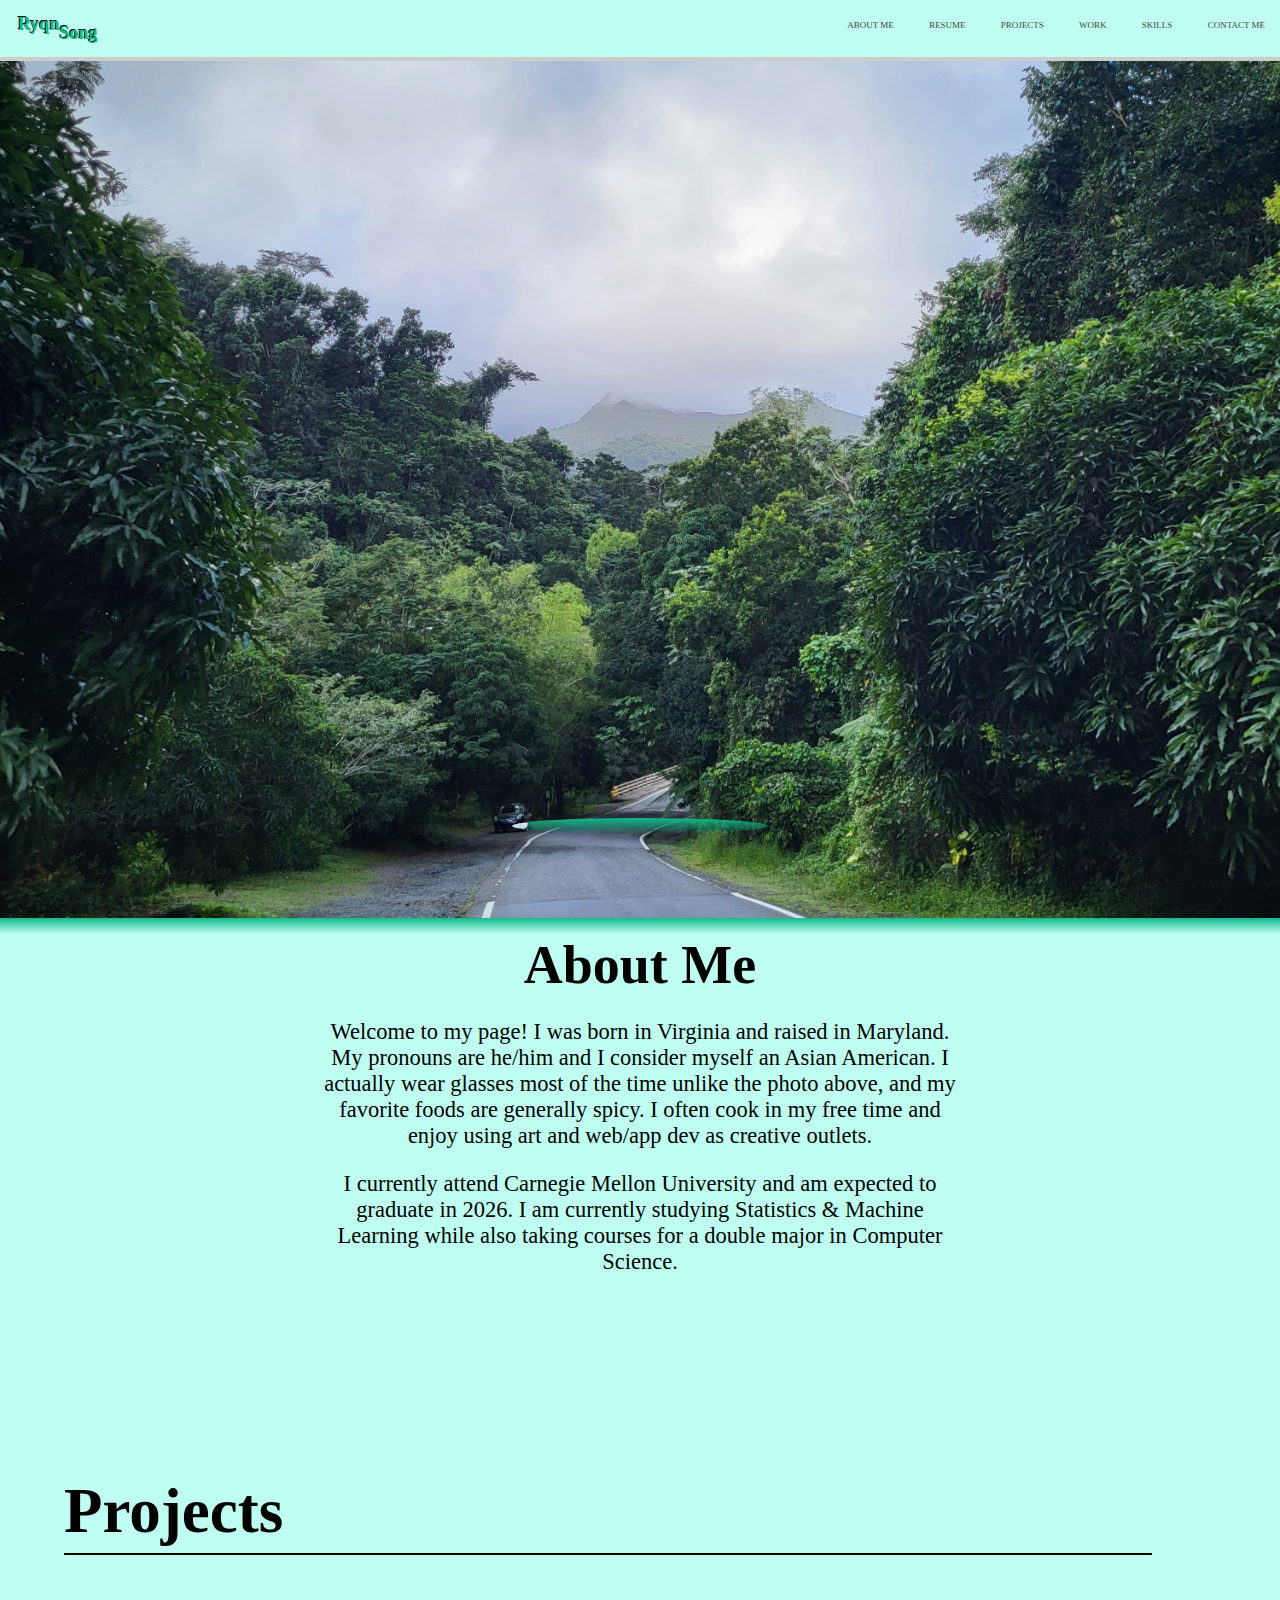
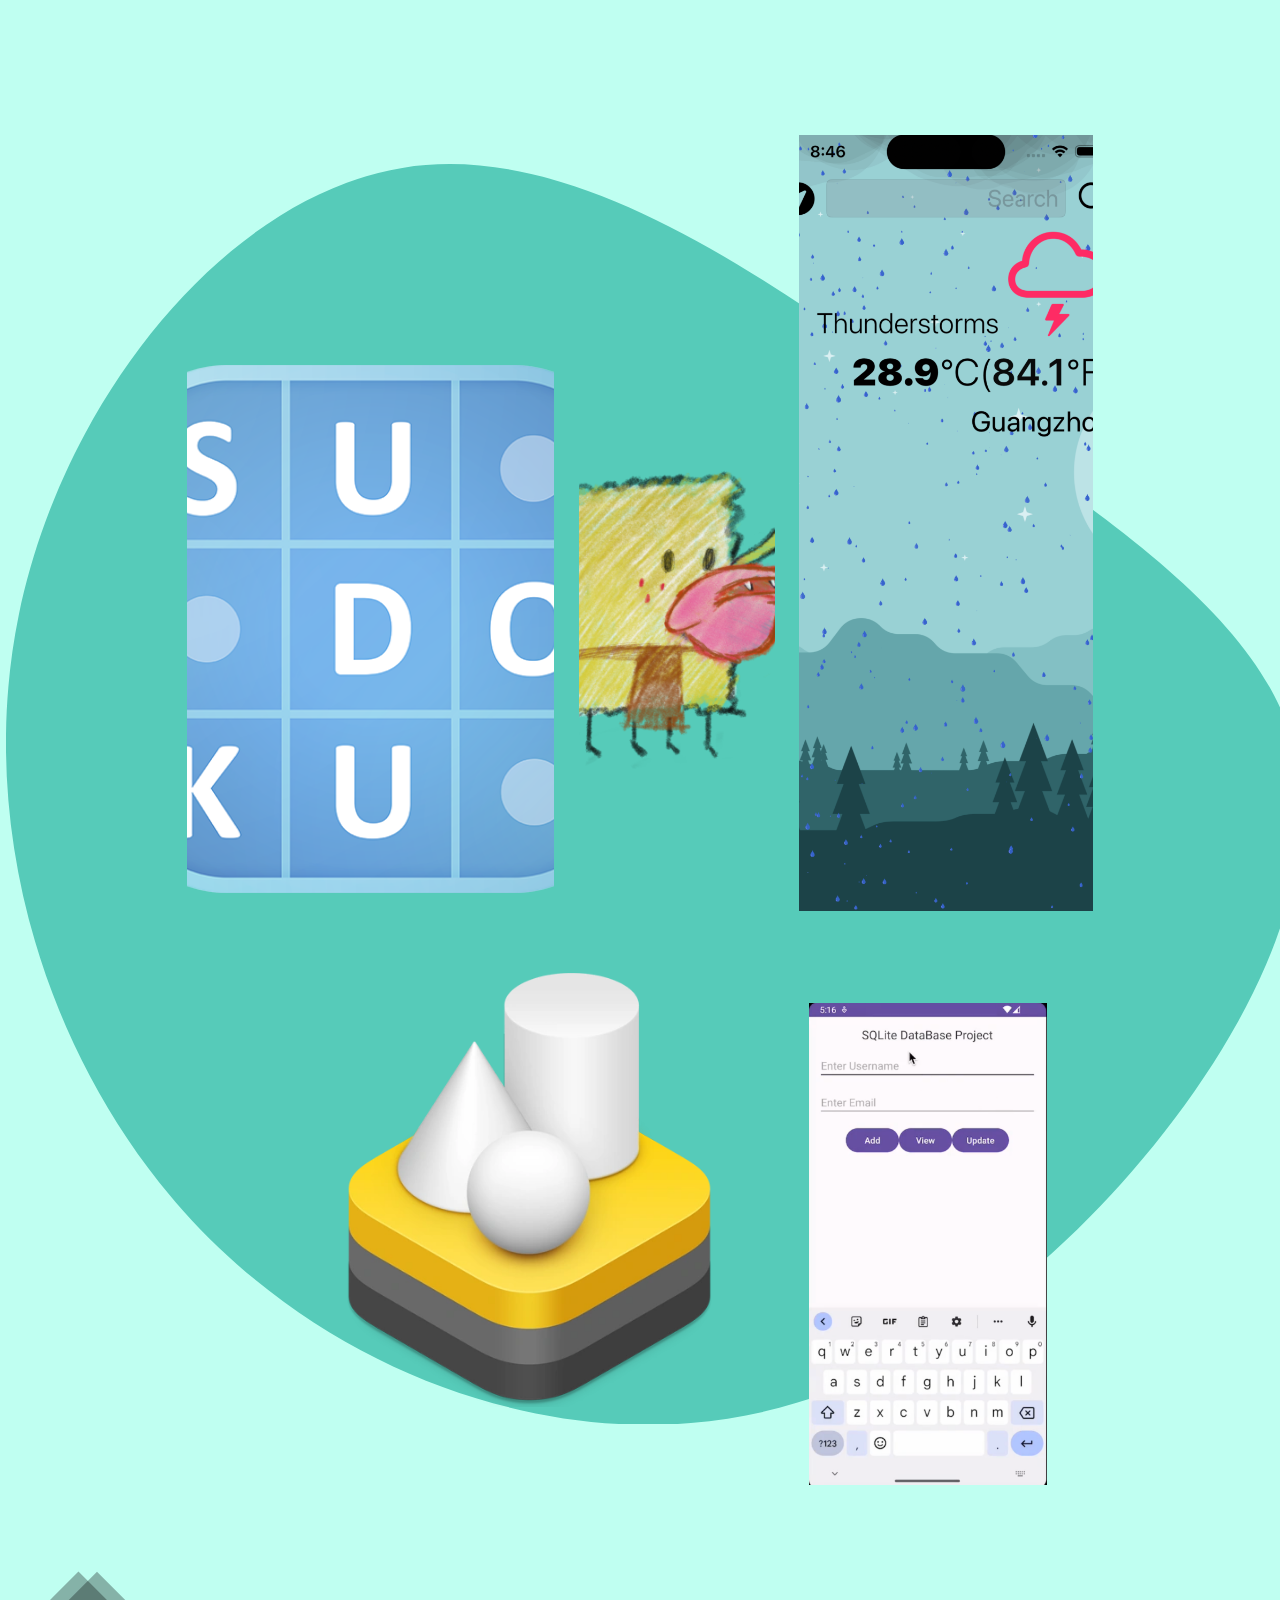
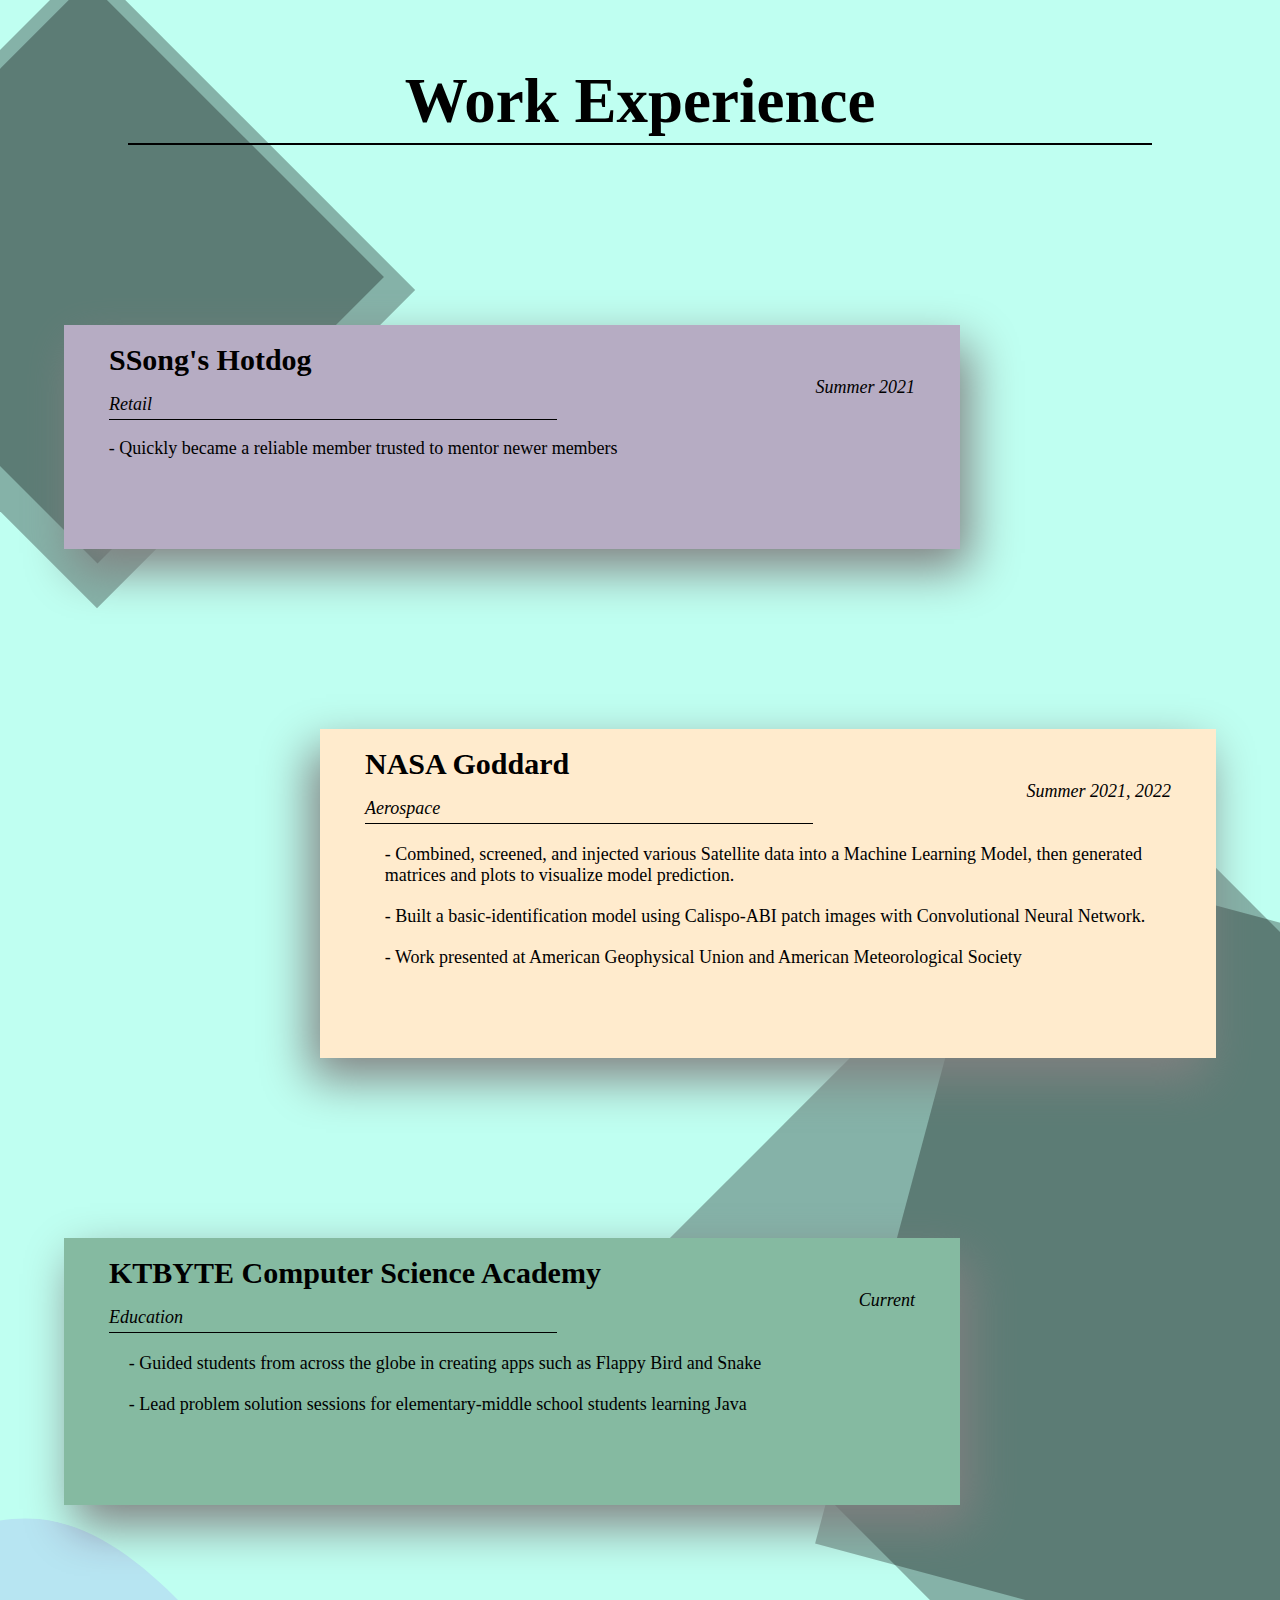
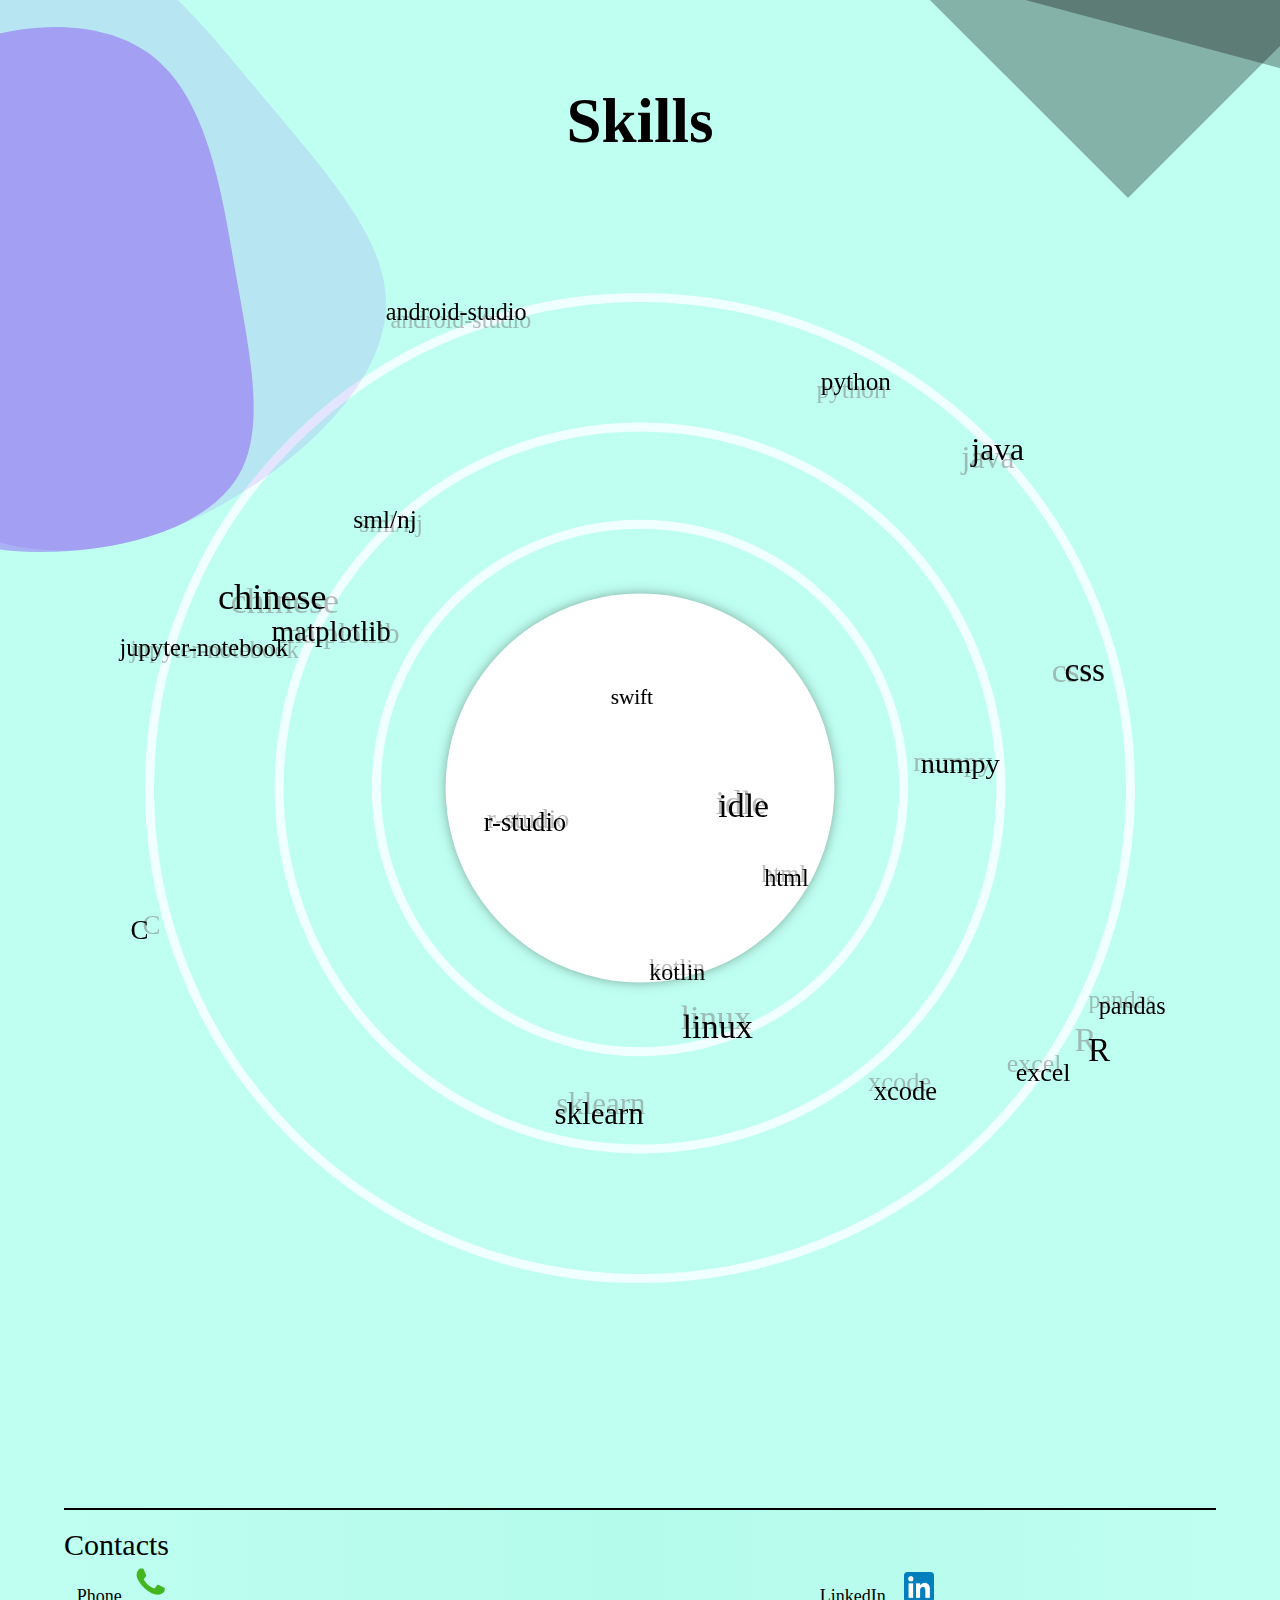
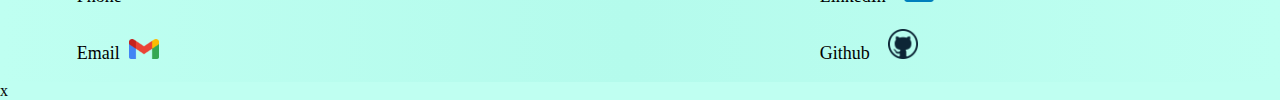
==== index.html @ 055f5b12 "Resize" ====
<!DOCTYPE html>
<html>
    <head>
        <script type="text/javascript" src="https://ajax.googleapis.com/ajax/libs/jquery/1.8.2/jquery.min.js"></script>
        <script type="text/javascript" src="https://ajax.googleapis.com/ajax/libs/jqueryui/1.9.1/jquery-ui.min.js"></script>
        <meta name="viewport" content="width=device-width, initial-scale=1">
        <title> ryqnsong.com </title>
        <link rel="icon" type="image/x-icon">
        <link rel = "stylesheet" href = "./styles/main.css"> 
        <link rel="stylesheet" href="./assets/blobz.min.css">;
    </head>
    <body>
        <div class = "myImage">
            <div id = "bg"></div>
        </div>

        <div class="header sticky">
            <h4 class = "name" style = "margin-left:2vh;top:-.5vh">
                Ryqn
            </h4><h4 class = "name" style = "margin-bottom:0vh;top:.5vh">         
                Song
            </h4>

            <nav>
                <ul style = "font-size:1vh">
                    <li><a href = "#AboutMe">About Me</a></li>
                    <li><a href = "/SongRyanResume.pdf" target = "_blank">Resume</a></li>
                    <li><a href = "#Projects">Projects</a></li>
                    <li><a href = "#Work">Work</a></li>
                    <li><a href = "#Skills">Skills</a></li>
                    <li><a href = "#ContactMe">Contact Me</a></li>


                </ul>
            </nav>

            <div class="progress-container">
              <div class="progress-bar" id="myBar"></div>
            </div>
            <!-- <div class = "navBar">
                <h1 style="color:black;vertical-align:text-top;margin:0px">Placeholders</h1>
            </div> -->
        </div>
       

        <!-- big center scrolly area -->
        <div style="min-height:1000px;font-size:36px;">
            <div style = "margin-bottom: 200px;">
                <div>
                    <div class = "fade" id = "AboutMe" >               
                        <img src = "images/pfp.png" id = "pfp" class = "center fade">
                    </div>
                    <div class = "center" style = "min-width:500px;width:50%">
                        <H2 style = "margin-top:0px">About Me</H2>
                        <p style = "font-size:2.5vh">
                            Welcome to my page! I was born in Virginia and
                             raised in Maryland. My pronouns are he/him and I
                             consider myself an Asian American. I actually wear 
                             glasses most of the time unlike the photo above, and  
                             my favorite foods are generally spicy. I often 
                             cook in my free time and enjoy using art and web/app dev
                             as creative outlets.
                        </p>


                        <p style = "font-size:2.5vh">
                            I currently attend Carnegie Mellon University and am
                             expected to graduate in 2026. I am currently studying 
                             Statistics & Machine Learning while also taking courses
                              for a double major in Computer Science.
                        </p>
                    </div>
                </div>

            </div>
            <div class = "Section" id = "Projects">

                <div>
                    <h3 style = "margin-left: 5%">Projects</h3>
                </div>
                <div class = "line" style = "margin-left:5%;margin-right:10%"></div>
                    <div class="parent center"  style = "position:relative">
                        <div class = "bigCircle" style = "
                        width: 30em;
                        height: 30em;
                        border-width:0px
                        ">
                        <div class="tk-blob" style="scale:1.2;
                        --time: 20s; --amount: 5; --fill: #56cbb9;">
                            <svg xmlns="http://www.w3.org/2000/svg" viewBox="0 0 747.2 726.7" >
                              <path d="M539.8 137.6c98.3 69 183.5 124 203 198.4 19.3 74.4-27.1 168.2-93.8 245-66.8 76.8-153.8 136.6-254.2 144.9-100.6 8.2-214.7-35.1-292.7-122.5S-18.1 384.1 7.4 259.8C33 135.6 126.3 19 228.5 2.2c102.1-16.8 213.2 66.3 311.3 135.4z"></path>
                            </svg>
                        </div>
                        
                    </div>
                    
                        <div onclick="window.open('https://youtu.be/kjS0NT63ZYM','mywindow');" class="div1 project fill"> 
                            <div> Doodle Jump </div>
                        </div>
                        <div onclick="window.open('https://youtu.be/q1vsdAQPjl8','mywindow');" class="div2 project fill"> 
                            <div> Rain Check </div>
                        </div>
                        <div onclick="window.open('https://youtu.be/nwCw_cybhDA','mywindow');" class="div3 project fill"> 
                            <div> Sudoku </div>
                        </div>
                        <div onclick="window.open('https://youtu.be/zc7LvXmnsWM','mywindow');" class="div4 project fill"> 
                            <div> AR Bloons </div>
                        </div>
                        <div onclick="window.open('https://www.youtube.com/watch?v=d6Fv6Ypnhgk','mywindow');" class="div5 project fill"> 
                            <div> SQLite </div>
                        </div>
                    </div>
            </div>
            <div class = "Section" style = "position:relative;min-height:0vh" id = "Work">
                <div style = "width:50vh;height:50vh;background-color:black;position:absolute;left:-10%;transform:rotate(45deg);opacity:0.3;z-index:0"></div>
                <div style = "width:48vh;height:45vh;background-color:black;position:absolute;left:-10%;transform:rotate(45deg);opacity:0.3;z-index:0"></div>
                <div style = "width:80vh;height:80vh;background-color:black;position:absolute;top:60%;left:60%;transform:rotate(45deg);opacity:0.3;z-index:0"></div>
                <div style = "width:80vh;height:80vh;background-color:black;position:absolute;top:60%;left:70%;transform:rotate(15deg);opacity:0.3;z-index:0"></div>

                <div class = "center">
                    <h3>Work Experience</h3>
                </div>
                <div class = "line center" style = "width:80%"></div>

                <div class = "jobDesc left" style = "background-color:#B6ACC3">
                    <h1>SSong's Hotdog</h1>
                    <p style = "display:inline-block;margin:0vh;margin-left:5vh;font-style:italic">
                        Retail
                    </p>
                    <p style = "margin:0vh;margin-left:auto;float:right;margin-right:5vh;font-style:italic;text-align:right">
                        Summer 2021
                    </p>
                    <div class = "line" style = "width:50%;height:1px;margin-left:5%;margin-right:10%;margin-bottom:0px"></div>
                    <div style = "margin-left:auto;margin-right:5%;width:90%;margin-bottom:10vh">
                        <p style = "font-size:2vh">
                            - Quickly became a reliable member trusted to mentor newer members
                        </p>
                    </div>
                </div>
                <div class = "jobDesc right" style ="background-color:blanchedalmond">
                    <h1>NASA Goddard</h1>
                    <p style = "display:inline-block;margin:0vh;margin-left:5vh;font-style:italic">
                        Aerospace
                    </p>
                    <p style = "margin:0vh;margin-left:auto;float:right;margin-right:5vh;font-style:italic;text-align:right">
                        Summer 2021, 2022
                    </p>
                    <div class = "line" style = "width:50%;height:1px;margin-left:5%;margin-right:10%;margin-bottom:0px"></div>
                    <div style = "margin-left:auto;margin-right:5%;width:90%;margin-bottom:10vh">
                        
                        <p style = "font-size:2vh;margin:20px">
                            - Combined, screened, and injected various Satellite data into a Machine Learning Model,
                             then generated matrices and plots to visualize model prediction.
                        </p>
                        <p style = "font-size:2vh;margin:20px">
                            - Built a basic-identification model using Calispo-ABI patch images with Convolutional Neural Network.
                        </p>  
                        <p style = "font-size:2vh;margin:20px">
                            - Work presented at American Geophysical Union and American Meteorological Society
                        </p>  
                        
                    </div>
                </div>
                <div class = "jobDesc left" style = "background-color:#85BAA1">
                    <h1>KTBYTE Computer Science Academy</h1>
                    <p style = "display:inline-block;margin:0vh;margin-left:5vh;font-style:italic">
                        Education
                    </p>
                    <p style = "margin:0vh;margin-left:auto;float:right;margin-right:5vh;font-style:italic;text-align:right">
                        Current
                    </p>
                    <div class = "line" style = "width:50%;height:1px;margin-left:5%;margin-right:10%;margin-bottom:0px"></div>
                    <div style = "margin-left:auto;margin-right:5%;width:90%;margin-bottom:10vh">
                        <p style = "font-size:2vh;margin:20px">
                            - Guided students from across the globe in creating apps such as Flappy Bird and Snake
                        </p>
                        <p style = "font-size:2vh;margin:20px">
                            - Lead problem solution sessions for elementary-middle school students learning Java
                        </p>

                    </div>
                </div>


            </div>
            <div class = "Section" style = "min-height:0vh;position:relative;"; id = "Skills">
                <div class = "center">
                    <h3 style = "text-align:center;margin-bottom:10vh">Skills</h3>
                </div>
                <div>
                    <div class = "center" style = "scale:.9;height:120vh;" id="c">
                        <div class = "circle" id = "circ"></div>
                        <div style = "width:50vh;height:50vh;background-color:transparent;position:absolute;top:-20%;left:-20%;transform:rotate(45deg);opacity:0.3;z-index:0">
                            <div class="tk-blob" style = "scale:1.3">
                                <svg xmlns="http://www.w3.org/2000/svg" viewBox="0 0 747.2 726.7">
                                  <path d="M539.8 137.6c98.3 69 183.5 124 203 198.4 19.3 74.4-27.1 168.2-93.8 245-66.8 76.8-153.8 136.6-254.2 144.9-100.6 8.2-214.7-35.1-292.7-122.5S-18.1 384.1 7.4 259.8C33 135.6 126.3 19 228.5 2.2c102.1-16.8 213.2 66.3 311.3 135.4z"></path>
                                </svg>
                            </div>
                        </div>
                        <div style = "width:60vh;height:60vh;background-color:transparent;position:absolute;top:-30%;left:-20%;transform:rotate(15deg);opacity:0.1;z-index:0">
                            <div class="tk-blob" style = "scale:1.3">
                                <svg xmlns="http://www.w3.org/2000/svg" viewBox="0 0 747.2 726.7">
                                  <path d="M539.8 137.6c98.3 69 183.5 124 203 198.4 19.3 74.4-27.1 168.2-93.8 245-66.8 76.8-153.8 136.6-254.2 144.9-100.6 8.2-214.7-35.1-292.7-122.5S-18.1 384.1 7.4 259.8C33 135.6 126.3 19 228.5 2.2c102.1-16.8 213.2 66.3 311.3 135.4z"></path>
                                </svg>
                            </div>
                        </div>


                        <div class = "bigCircle" style = "
                        width: 16em;
                        height: 16em;
                        "></div>
                        <div class = "bigCircle" style = "
                        width: 22em;
                        height: 22em;
                        "></div>
                        <div class = "bigCircle" style = "
                        width: 30em;
                        height: 30em;
                        "></div>
                        
                        
                    </div>
                </div>
            </div>
            <div class = "Section" style = "background: linear-gradient(90deg, rgba(191,255,241,1) 0%, rgba(180,251,236,1) 49%, rgba(191,255,241,1) 100%);position:relative;min-height:10vh;margin-bottom:0%" id = "ContactMe">
                <div class = "line" style = "margin-left:5%;margin-right:5%;margin-bottom:0"></div>
                <div>
                    <h1 style = "margin-left: 5%;font-size:30px; font-weight:100">Contacts</h1>
                </div>
                <div style = "margin-left:6%">
                    <div style = "display:inline-block;width:61%;position:relative">
                        <p style ="display:inline-block;"> Phone </p>
                        <a href = "tel:240-246-5896"><img style = "width:40px;height:40px"src ="images/phone.png"></a>
                    </div>
                    <div style = "display:inline-block;position:relative">
                        <p style ="display:inline-block;margin-right:1vh"> LinkedIn </p>
                        <a href = "https://www.linkedin.com/in/ryan-song-82b369212/" target="_blank"><img style = "width:30px;height:30px"src ="images/linkedin.png"></a>
                    </div>

                    <div></div>
                    <div style = "display:inline-block;width:61%">
                        <p style ="display:inline-block"> Email </p>
                        <a href = "mailto:ryqnsong@gmail.com"><img style = "width:30px;height:20px"src ="images/gmail.webp"></a>
                    </div>
                    <div style = "display:inline-block;position:relative">
                        <p style ="display:inline-block;margin-right:1vh"> Github </p>
                        <a href = "https://github.com/RyqnS/" target="_blank"><img style = "width:30px;height:30px"src ="images/git.png"></a>
                    </div>
                </div>
            </div>


        </div>
        
            x
    <script type = "text/javascript">
        var headerBg = document.getElementById('bg')
            
        window.addEventListener('scroll',function(){
            headerBg.style.opacity = 1 - +window.pageYOffset/1500 + ''
            headerBg.style.top =  window.pageYOffset/50 + 'px'
        })

        window.addEventListener('scroll', () => {
            var winScroll = document.body.scrollTop || document.documentElement.scrollTop;
            var height = document.documentElement.scrollHeight - document.documentElement.clientHeight;
            var scrolled = (winScroll / height) * 100;
            document.getElementById("myBar").style.width = scrolled + "%";

        });
    
    </script>

    <script>
        var skills = "python css html java sml/nj jupyter-notebook xcode swift kotlin android-studio idle linux C R r-studio excel matplotlib numpy sklearn pandas chinese data-analysis design terminal";
        var words = {};
        var words_attr = [];   

        string_handle(skills);

        function getOffset(element) {
            var position_x = element.offsetLeft;
            var position_y = element.offsetTop;
            var height_x = element.offsetWidth;
            var height_y = element.offsetHeight;
            var tolerance = 0; // will get doubled
            return {
                A: {
                y: position_y - tolerance,
                x: position_x - tolerance
                },
                B: {
                y: position_y + height_x + tolerance,
                x: position_x - tolerance
                },
                C: {
                y: position_y + height_x + tolerance,
                x: position_x + height_y + tolerance
                },
                D: {
                y: position_y - tolerance,
                x: position_x + height_y + tolerance
                }
            };
            }

        function getOverlap(div1, div2) {
            coor_1 = getOffset(div1);
            coor_2 = getOffset(div2);
            return (
                (coor_1.A.x <= coor_2.A.x && coor_2.A.x <= coor_1.D.x) && (coor_1.A.y <= coor_2.A.y && coor_2.A.y <= coor_1.B.y) ||
                (coor_1.A.x <= coor_2.B.x && coor_2.B.x <= coor_1.D.x) && (coor_1.A.y <= coor_2.B.y && coor_2.B.y <= coor_1.B.y) ||
                (coor_1.A.x <= coor_2.C.x && coor_2.C.x <= coor_1.D.x) && (coor_1.A.y <= coor_2.C.y && coor_2.C.y <= coor_1.B.y) ||
                (coor_1.A.x <= coor_2.D.x && coor_2.D.x <= coor_1.D.x) && (coor_1.A.y <= coor_2.D.y && coor_2.D.y <= coor_1.B.y)
            );
            }
        function elementsOverlap(el1, el2) {
            const domRect1 = el1.getBoundingClientRect();
            const domRect2 = el2.getBoundingClientRect();

            return (
                domRect1.top > domRect2.bottom ||
                domRect1.right < domRect2.left ||
                domRect1.bottom < domRect2.top ||
                domRect1.left > domRect2.right
            );
        }

        function overlaps(a, b) {
            const rect1 = a.getBoundingClientRect();
            const rect2 = b.getBoundingClientRect();
            const isInHoriztonalBounds =
                rect1.x < rect2.x + rect2.width && rect1.x + rect1.width > rect2.x;
            const isInVerticalBounds =
                rect1.y < rect2.y + rect2.height && rect1.y + rect1.height > rect2.y;
            const isOverlapping = isInHoriztonalBounds || isInVerticalBounds;
            return isOverlapping;
        }

            
        window.onload = function(argument) {
            var twords = [];
            var words = skills.split(" ");


            var tword = {},
                overlapping = false,
                NumWords = words.length,
                protection = 15000,
                index = 0;
                counter = 0;
                width = window.innerWidth-20,
                height = window.innerHeight

                while (twords.length < NumWords &&
                        counter < protection) {


                    var x = Math.random() * width*.9+width*.05;
                    var y = Math.random() * height;
                    var elem = document.createElement("div");
                    elem.className = "word floating";
                    elem.textContent = words[index];
                    elem.style.position = "absolute";
                    elem.style.textShadow = `${(innerWidth/2 - x)/84}px ${(innerHeight/2 - y)/84}px rgb(122,122,122,0.5)`;
                    elem.style.left =  x + "px";
                    elem.style.top = y + "px";
                    elem.style.fontSize = "15px";
                    elem.style.margin = 0;
                    // elem.style.scale = Math.random()*2 + .6;
                    elem.style.zIndex = "2";

                    document.getElementById('c').appendChild(elem);

                    overlapping = false;


                    for (var i = 0; i < twords.length; i++) {
                        var existing = twords[i];
                        
                        if (overlaps(elem,existing)) {
                            // They are overlapping
                            overlapping = true;
                            // do not add to array
                            document.getElementById('c').removeChild(elem);
                            break;

                        }
                    }
                        
                        // add valid circles to array
                    if (!overlapping) {
                        twords.push(elem);  
                        index++;    
                    }
                        
                    counter++;
                }

                

                for (let i = 0; i < twords.length; i ++){
                    var tword = twords[i];
                        // var scale =  Math.random()*2+.5;
                        // elem.style.scale = scale;
                    
                    // document.getElementById('c').removeChild(tword);
                    var randomScale = Math.random()*1.5 + 1.5;
                    tword.style.scale = randomScale;
                    tword.style.top -= 2*randomScale;
                    // document.getElementById('c').addChild(tword);



                }
        }
            function string_handle(str) {
                var split_str = str.split(" ");
                var word_array = [];
                var word_count = [];
                for (var i = 0; i < split_str.length; i++) {
                    check = true;
                    for (var j = 0; j <= word_array.length; j++) {
                        if (split_str[i] == word_array[j]) {
                            word_count[j]++;
                            check = false;
                            break;
                        }
                    }
                    if (check) {
                        word_array.push(split_str[i]);
                        word_count.push(1);
                    }
                }
                for (var i = 0; i < word_array.length; i++) {
                    words[word_array[i]] = word_count[i];
                }
                return words;
            }

            
        
            
            
            

            
    </script>
    
    
    </body>

</html>
---- styles/main.css ----
body {    
    margin: 0 !important;
    padding: 0 !important;
    background: #BFFFF1;
    overflow-x: hidden; 
    overflow-y:auto;
    min-width:1000px;
}

       
p {
    font-size:18px;
}

h1{
    font-size:30px;
    margin:5vh;
    margin-top:2vh;
    margin-bottom:0vh;
    text-align:left;
}
h2{
    font-family:"Comic Sans MS";
    margin-bottom:5px;
}

h3{
    margin-bottom:5px;
    margin-top:0px;
    font-size:63px;
}

.center {
    display: block;
    margin-left: auto;
    margin-right: auto;
    text-align:center;
}

.fade {
    background:linear-gradient(#11BB8B,rgb(0,0,0,0));
}

.header {
    color: #11BB8B;
    background: #BFFFF1;
    z-index:2;
}

.header::after{
    content: '';
    display:table;
    clear:both;
}

nav ul{
    margin:0;
    padding: 0;
    list-style:none;
}


nav li{
    display:inline-block;
    margin-left: 2vh;
    padding-right:15px;
    padding-top:2.2vh;
    padding-bottom:2vh;
    position:relative;
}

nav a {
    color:#444;
    text-transform:uppercase;
    text-decoration:none;
}
nav a::hover{
    scale:1.1;
    color:#000;   
}
nav a::before{
    right:12px;
    content:'';
    display:block;
    height:5px;
    width:100%;
    background-color: #444;
    position:absolute;
    top:0;
    width:0%;

    transition: all ease-in out 250ms;
}

nav a:hover::before{
    width:100%;
}

.name{
    text-shadow: -1px -1px 0 #000;
    margin-top:2vh;
    margin-bottom:2vh;
    font-size:18px;
    display:inline-block;
    position:relative;
}
.sticky {
    position: fixed;
    top: 0;
    z-index:2;
    width: 100%;
}


.progress-container {
    width: 100%;
    height: 4px;
    background: #ccc;
}

/* The progress bar (scroll indicator) */
.progress-bar {
    /* margin-top:42px; */
    height: 4px;
    background: #04AA6D;
    width: 0%;
    z-index:2;
}

nav {
    float:right;
}
.navBar{
    bottom:-42px;
    position: absolute;
    right: 0;
    margin:5;
    padding:0px;
    padding-left: 15px;
    display:inline-block;
    background: #11BB8B;
    border:#07764e;
    border-width:2px;
    width:42%;
    opacity:0.8;
    z-index:2;
}

#pfp{
    border-radius:50%;
    max-width: 20%;
    position:relative; 
    top:-100px;
    height: auto;
}

.myImage{
    position: relative;
    width: 100%;
    height: 100vh;
    overflow:hidden;
}

.myImage #bg{
    position: relative;
    top:0;
    Left:0;
    width: 100%;
    height: 100%;
    background: url("../images/background.jpg");
    background-attachment: fixed;
    background-position: center;
    background-repeat: no-repeat;
    background-size: cover;
}

.Section{
    min-width:1000px;
    min-height:160vh;
    height:auto;
    margin-bottom:20vh;
}

.circle {
    position: absolute;
    width: 12em;
    height: 12em;
    margin:auto;
    top: 50px; left: 50px;
    bottom: 50px; right: 50px;
    z-index:-1;
    background: #fff;
    border-radius: 50%;
    box-shadow: 0px 0px 17px -5px rgba(0,0,0,0.65);
  }

.bigCircle{
    position: absolute;
    margin:auto;
    top: 50px; left: 50px;
    bottom: 50px; right: 50px;
    z-index:-1;
    background: transparent;
    border-radius: 50%;
    border-width:10px;
    border-style:solid;
    border-color:azure;
}




.line {
    height: 2px;
    background: black;
    margin-bottom:20vh;
}

.project{
    position: relative;
    filter: blur(0px);
    color:transparent;
}

.project:hover{
    transition: transform .8s;
    transform:scale(1.2);
    z-index:1;
    filter: blur(0px); 
    color:black;
    font-size:10vh;
    vertical-align: middle;
    cursor:grab;
}

.fill{
    background-position: center;
    background-repeat: no-repeat;
    background-size: cover;
}

.parent {
    display: grid;
    grid-template-columns: repeat(2, .5fr) 1fr .1fr .7fr .1fr repeat(2, .05fr) .1fr 1fr .1fr .5fr;
    grid-template-rows: 1fr repeat(2, .1fr) repeat(2, 1fr) .1fr .08fr .4fr repeat(2, 1fr) .1fr;
    grid-column-gap: 0px;
    grid-row-gap: 0px;
    height:150vh;
    width:90%;
}


    
.div1 { grid-area: 4 / 5 / 6 / 7; overflow:hidden;background-image: url("../images/Doodle.png")}
.div2 { grid-area: 1 / 9 / 8 / 12; overflow:hidden;background-image: url("../images/RainChecker.png")}
.div3 { grid-area: 2 / 2 / 7 / 4; overflow:hidden;background-image: url("../images/Sudoku.png")}
.div4 { grid-area: 8 / 3 / 11 / 6; overflow:hidden;background-image: url("../images/ARAPP.webp");background-size:contain;}
.div5 { grid-area: 9 / 8 / 12 / 11; overflow:hidden;background-image: url("../images/Sqlite.png");background-size:contain;}

.jobDesc{
    min-height:20vh;
    width:70%;
    margin-bottom:20vh;
    position:relative;
    overflow:auto;
}
.left{
    margin-left:0;
    right:-5%;
    box-shadow: 10px 20px 5vh grey;
}

.right{
    margin-left:auto;
    right:5%;
    box-shadow: -10px 20px 5vh grey;
}

.word {

top: calc(50% - 50px);
background-size: contain;
background-position: center;
background-repeat: no-repeat;
display:inline-block;
/* border: 4px solid white; */

cursor: url(//www.googledrive.com/host/0B0hxcP1vkTd9MHR1WEtMNkpuQUk), default;
}

.word:hover {
cursor: url(//www.googledrive.com/host/0B0hxcP1vkTd9bGZrVWVQZGlsUms), move
}
.word:active {
cursor: url(//www.googledrive.com/host/0B0hxcP1vkTd9bGZrVWVQZGlsUms), move
}



.floating { 
    animation-name: floating;
    animation-duration: 3s;
    animation-iteration-count: infinite;
    animation-timing-function: ease-in-out;
    margin-left: 30px;
    margin-top: 5px;
}

@keyframes floating {
    0% { transform: translate(0,  0px); }
    50%  { transform: translate(0, 15px); }
    100%   { transform: translate(0, -0px); }   
}



#c {
    align-items:center;
}
---- assets/blobz.min.css ----
.tk-blob{animation:blob-turn var(--time, 30s) linear infinite;fill:var(--fill, #7600f8);position:relative;transform-origin:center}.tk-blob svg{animation:blob-skew calc( var(--time, 30s) * 0.5 ) linear 0s infinite;transform-origin:center}.tk-blob svg path{animation:blob-scale calc( var(--time, 30s) * 0.5 ) ease-in-out 0s infinite;transform-origin:center}@keyframes blob-turn{0%{transform:rotate(0deg)}100%{transform:rotate(360deg)}}@keyframes blob-skew{0%{transform:skewY(0deg)}13%{transform:skewY( calc( (1.8deg) * var(--amount, 2)) )}18%{transform:skewY( calc( (2.2deg) * var(--amount, 2)) )}24%{transform:skewY( calc( (2.48deg) * var(--amount, 2)) )}25%{transform:skewY( calc( (2.5deg) * var(--amount, 2)) )}26%{transform:skewY( calc( (2.48deg) * var(--amount, 2)) )}32%{transform:skewY( calc( (2.2deg) * var(--amount, 2)) )}37%{transform:skewY( calc( (1.8deg) * var(--amount, 2)) )}50%{transform:skewY(0deg)}63%{transform:skewY( calc( (-1.8deg) * var(--amount, 2)) )}68%{transform:skewY( calc( (-2.2deg) * var(--amount, 2)) )}74%{transform:skewY( calc( (-2.48deg) * var(--amount, 2)) )}75%{transform:skewY( calc( (-2.5deg) * var(--amount, 2)) )}76%{transform:skewY( calc( (-2.48deg) * var(--amount, 2)) )}82%{transform:skewY( calc( (-2.2deg) * var(--amount, 2)) )}87%{transform:skewY( calc( (-1.8deg) * var(--amount, 2)) )}100%{transform:skewY(0deg)}}@keyframes blob-scale{0%{transform:scaleX(.9) scaleY(1)}25%{transform:scaleX(.9) scaleY(.9)}50%{transform:scaleX(1) scaleY(.9)}75%{transform:scaleX(.9) scaleY(.9)}100%{transform:scaleX(.9) scaleY(1)}}
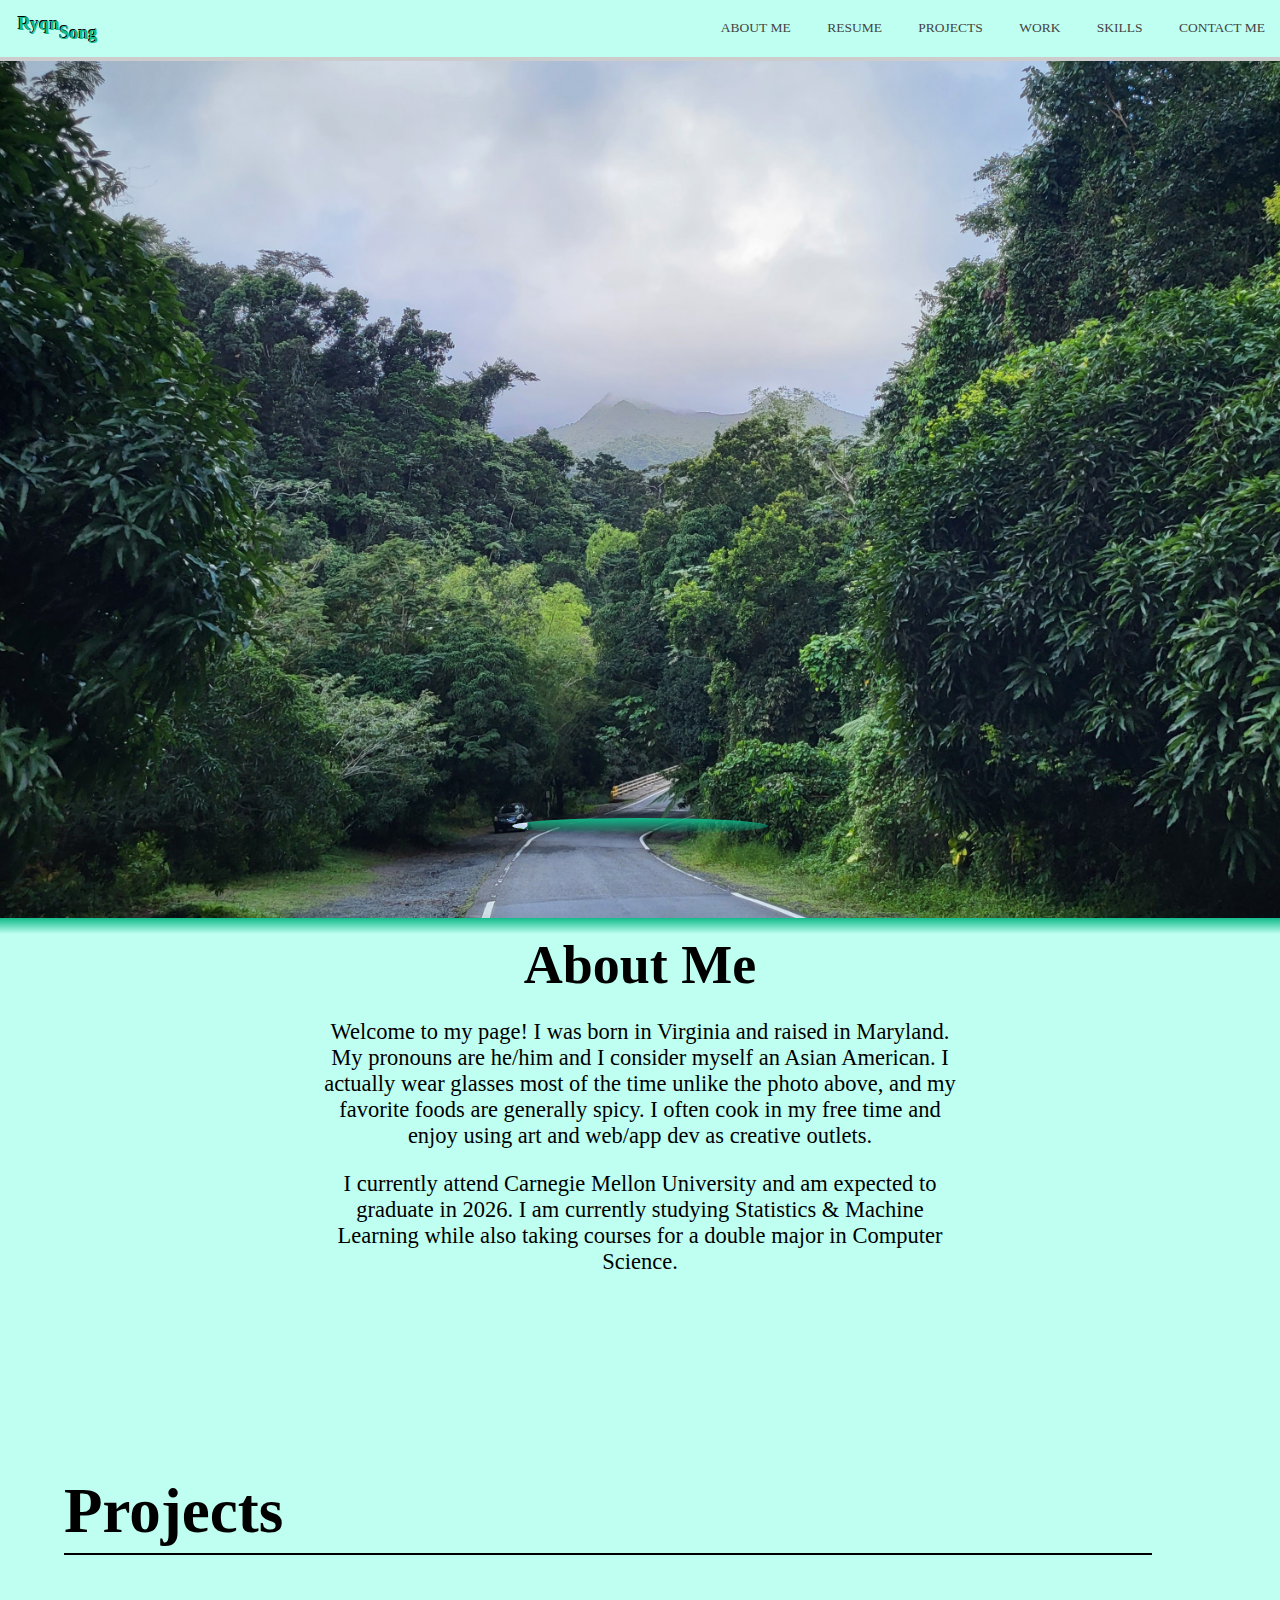
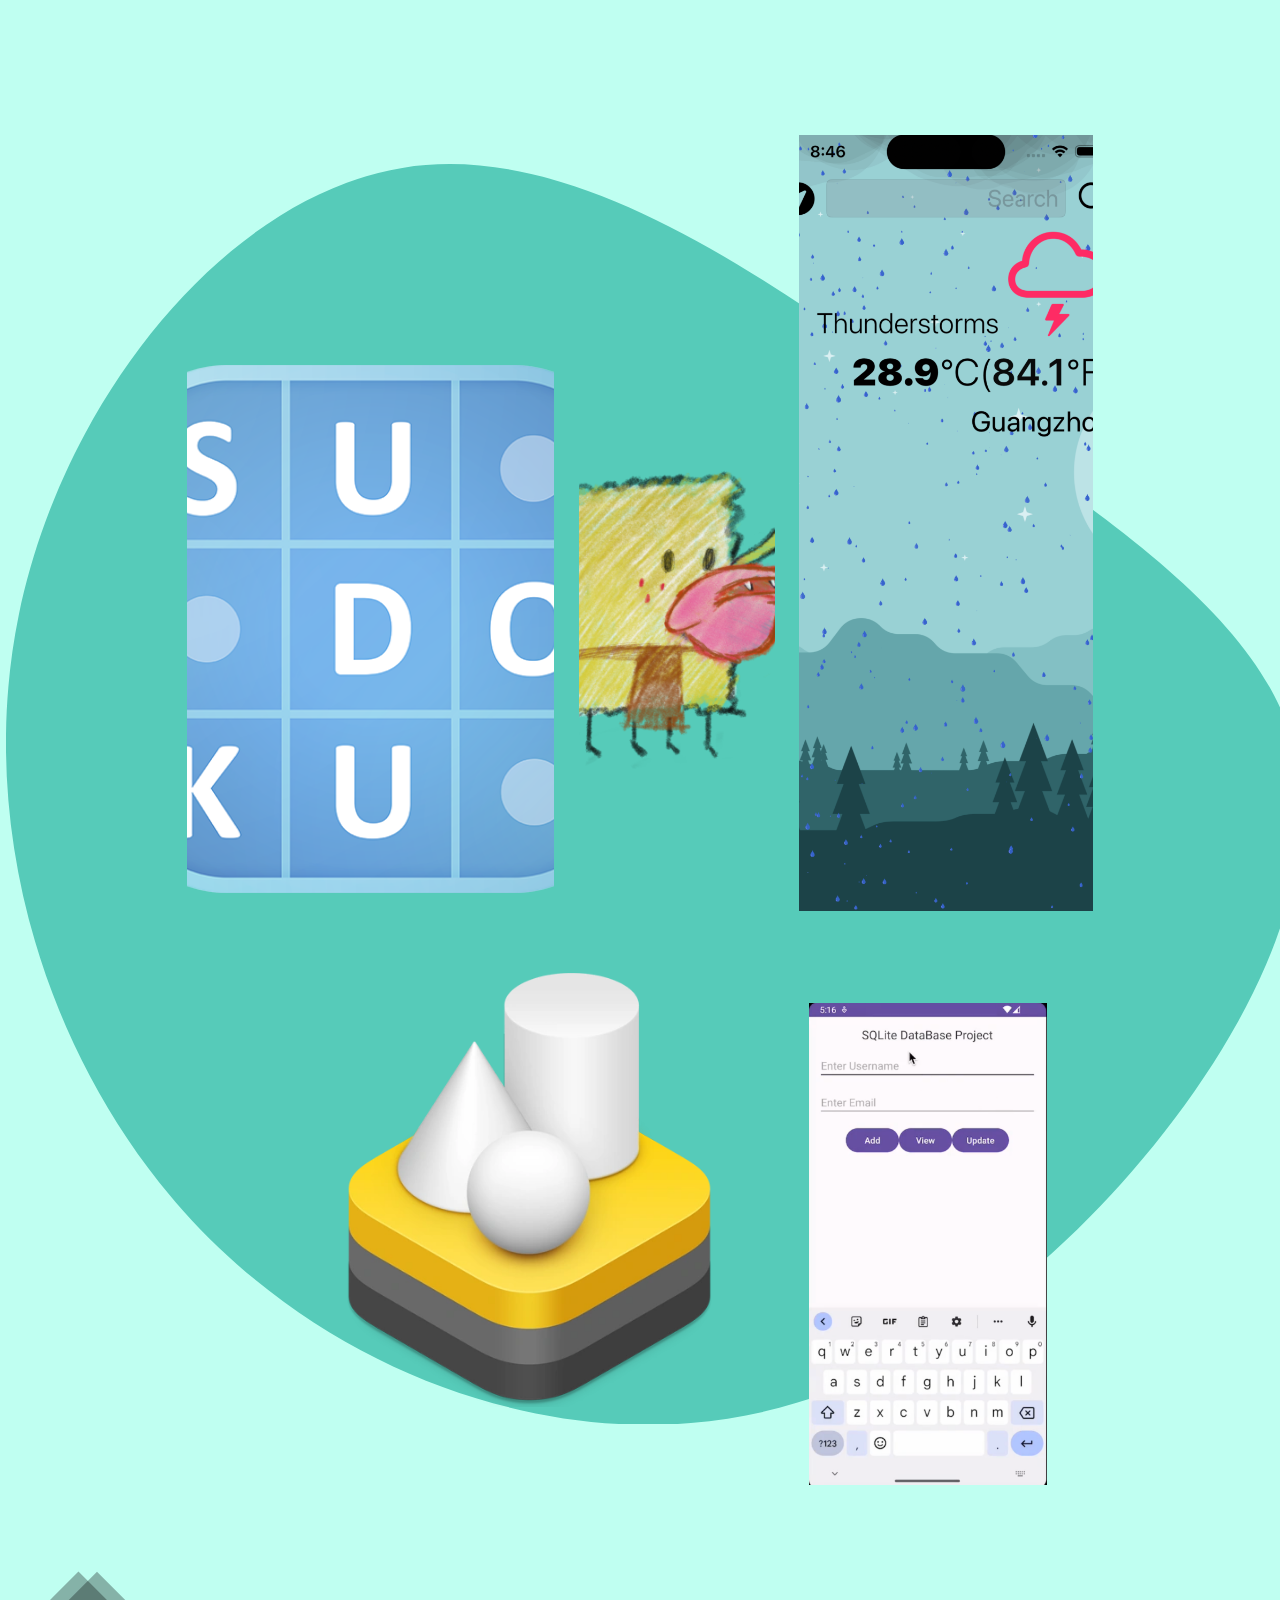
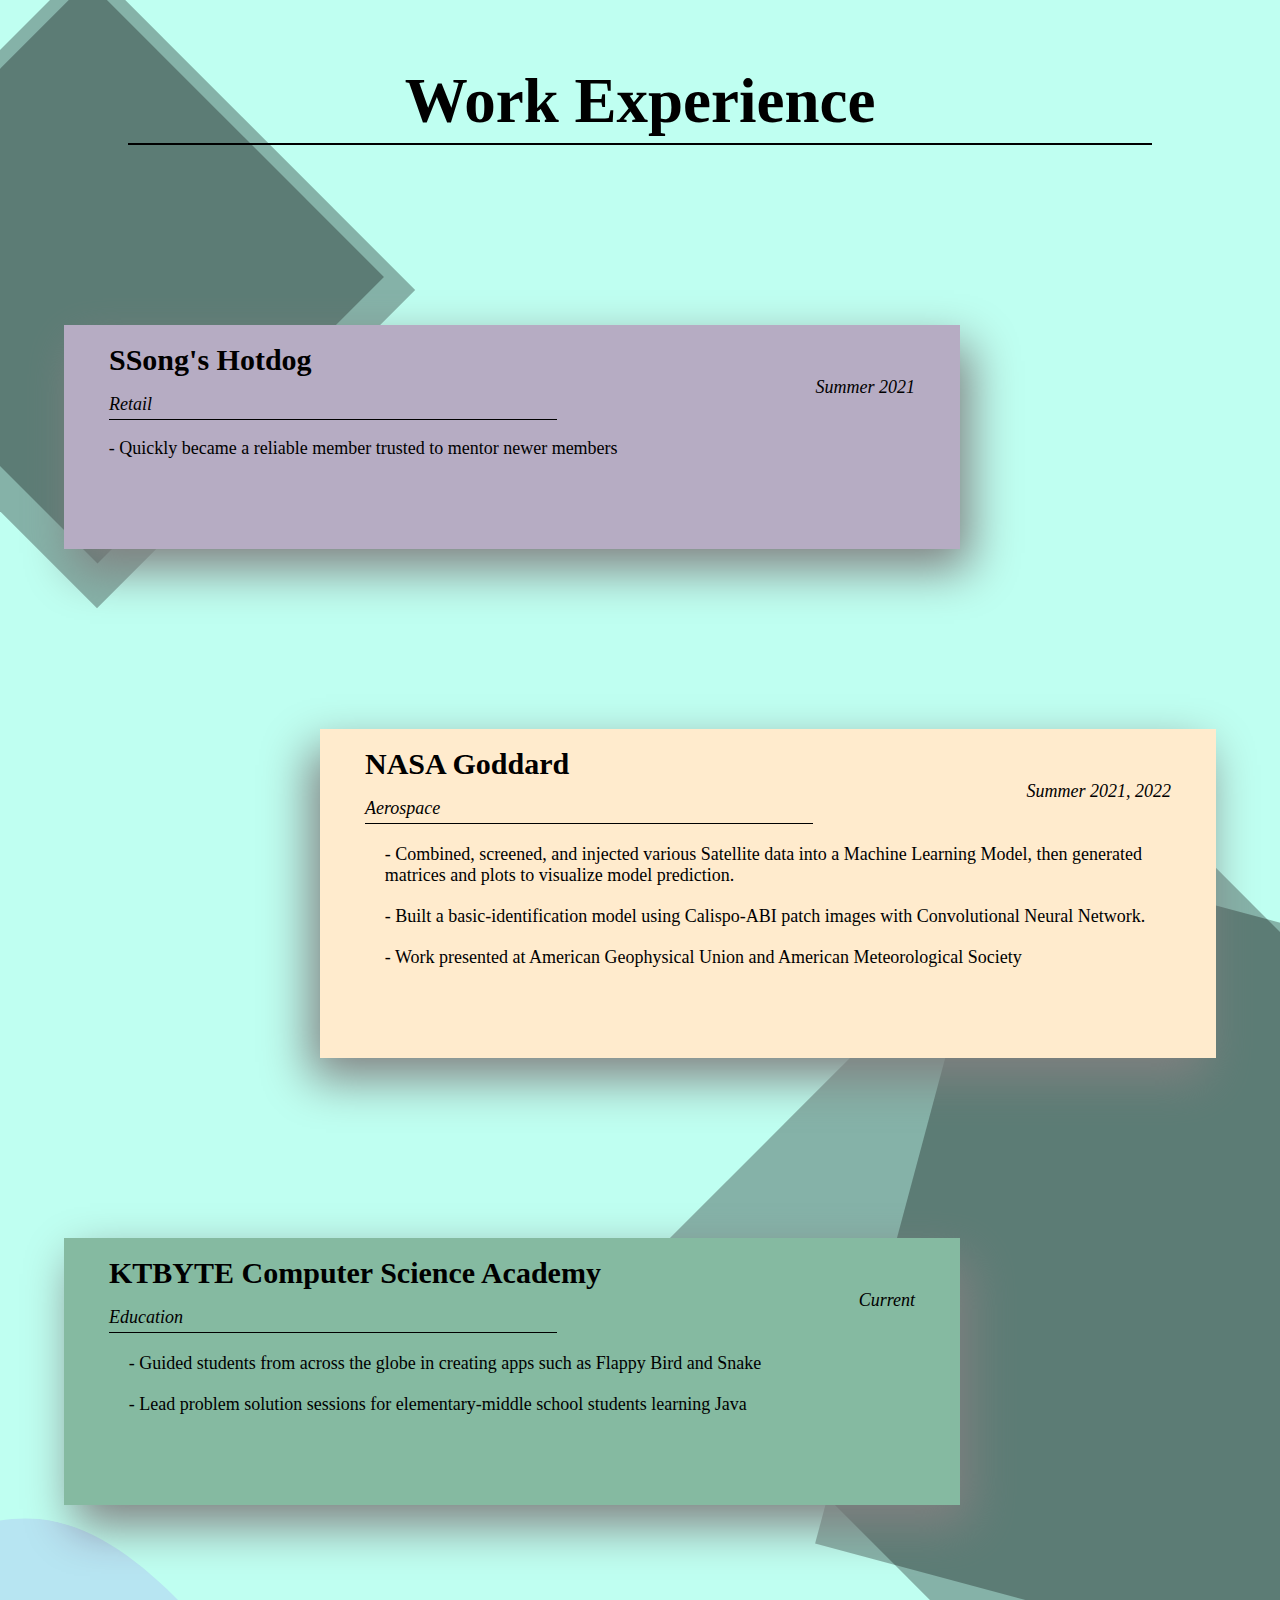
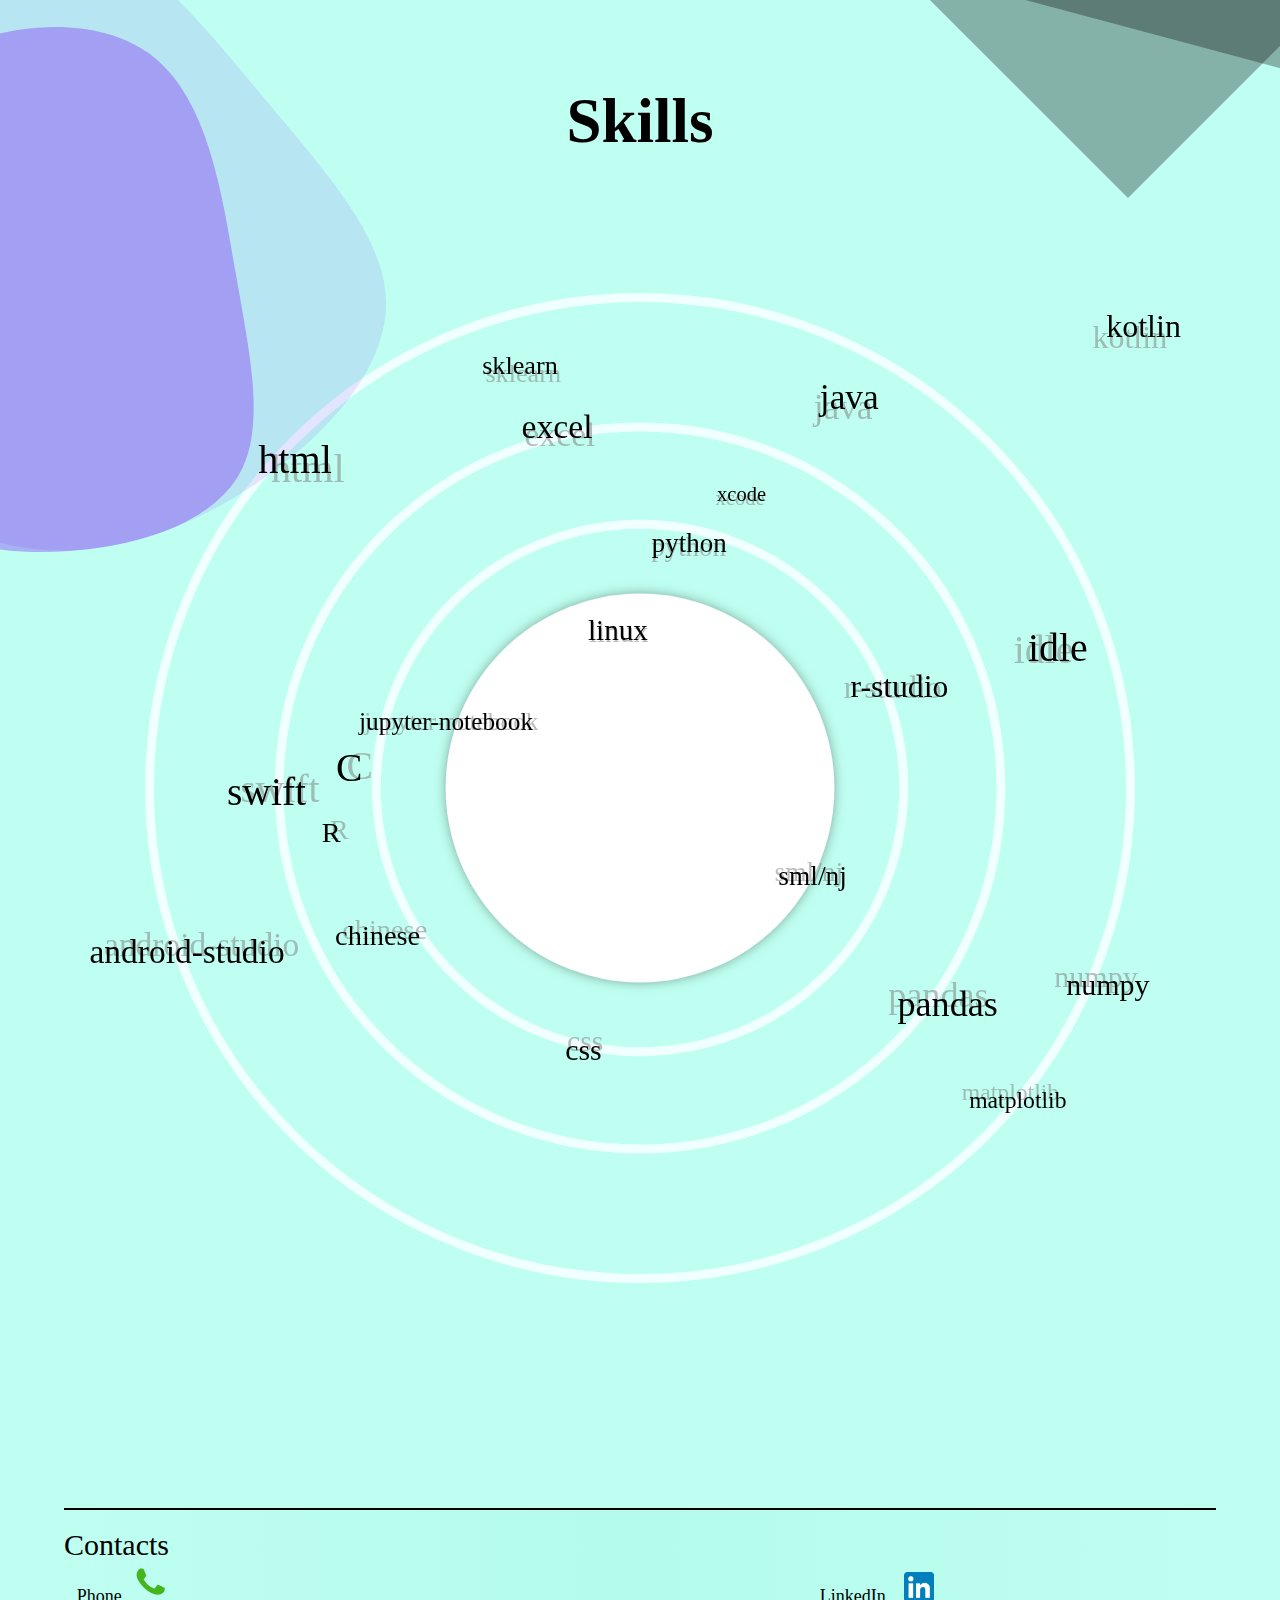
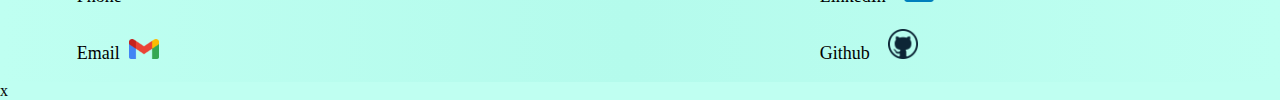
==== commit 1c53ef22: "resize" ====
--- a/index.html
+++ b/index.html
@@ -4,6 +4,7 @@
         <script type="text/javascript" src="https://ajax.googleapis.com/ajax/libs/jquery/1.8.2/jquery.min.js"></script>
         <script type="text/javascript" src="https://ajax.googleapis.com/ajax/libs/jqueryui/1.9.1/jquery-ui.min.js"></script>
         <meta name="viewport" content="width=device-width, initial-scale=1">
+        <meta name="viewport" content="user-scalable=no"/>
         <title> ryqnsong.com </title>
         <link rel="icon" type="image/x-icon">
         <link rel = "stylesheet" href = "./styles/main.css"> 
@@ -21,8 +22,8 @@
                 Song
             </h4>
 
-            <nav>
-                <ul style = "font-size:1vh">
+            <nav style = "background-color:transparent">
+                <ul style = "font-size:1.5vh">
                     <li><a href = "#AboutMe">About Me</a></li>
                     <li><a href = "/SongRyanResume.pdf" target = "_blank">Resume</a></li>
                     <li><a href = "#Projects">Projects</a></li>
@@ -50,7 +51,7 @@
                     <div class = "fade" id = "AboutMe" >               
                         <img src = "images/pfp.png" id = "pfp" class = "center fade">
                     </div>
-                    <div class = "center" style = "min-width:500px;width:50%">
+                    <div class = "center" style = "width:50%">
                         <H2 style = "margin-top:0px">About Me</H2>
                         <p style = "font-size:2.5vh">
                             Welcome to my page! I was born in Virginia and
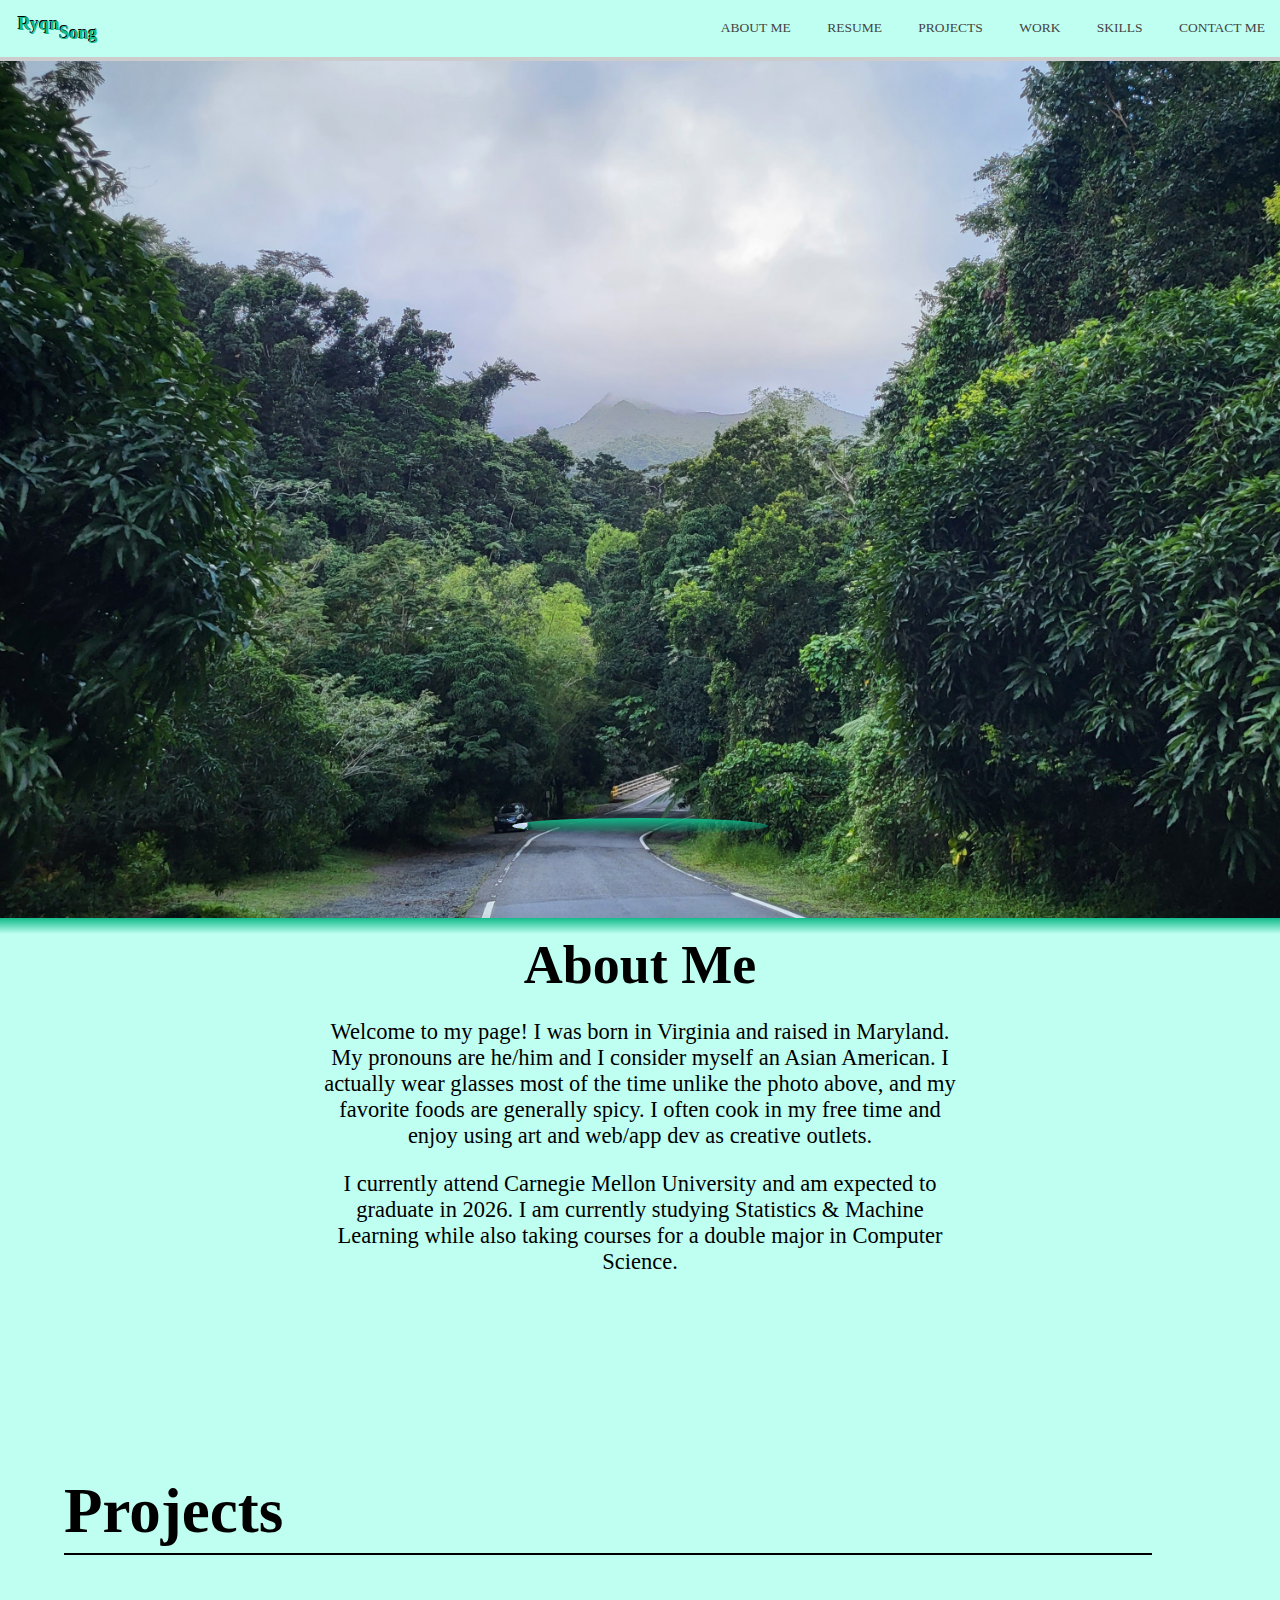
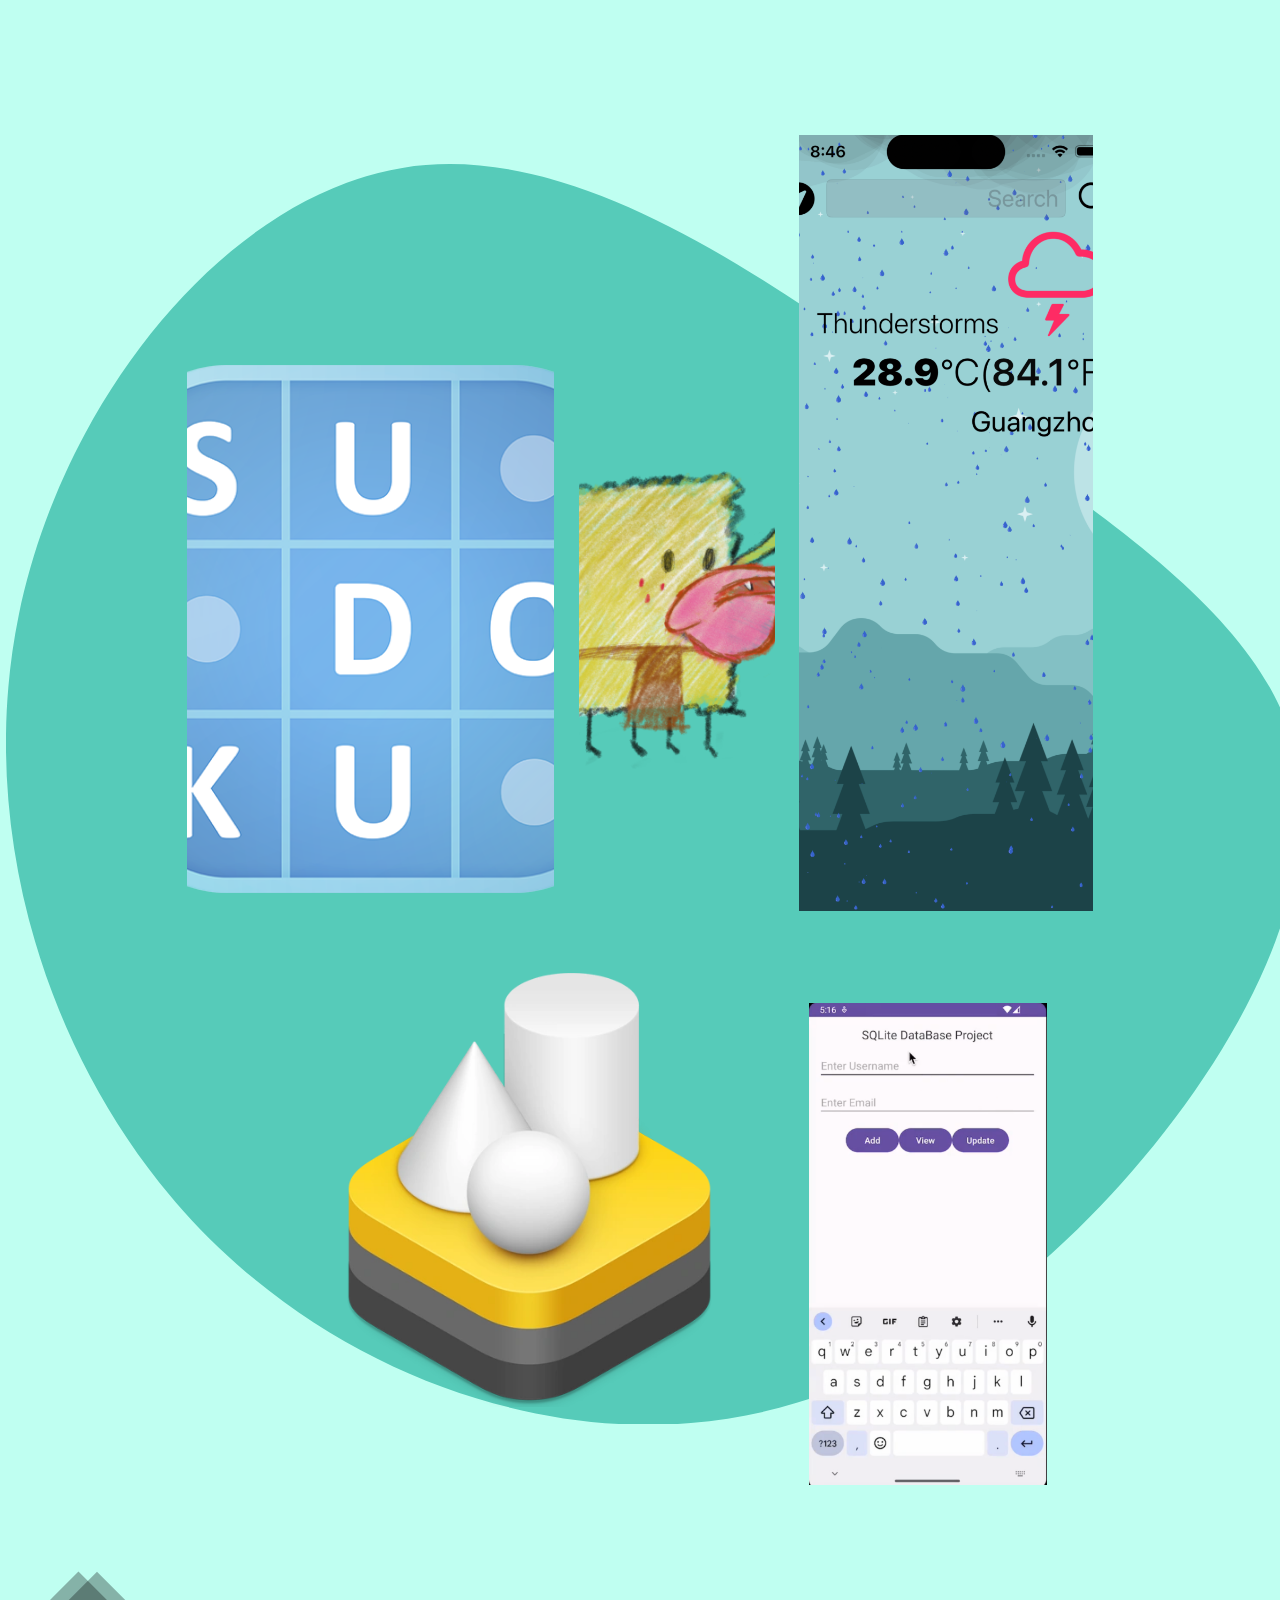
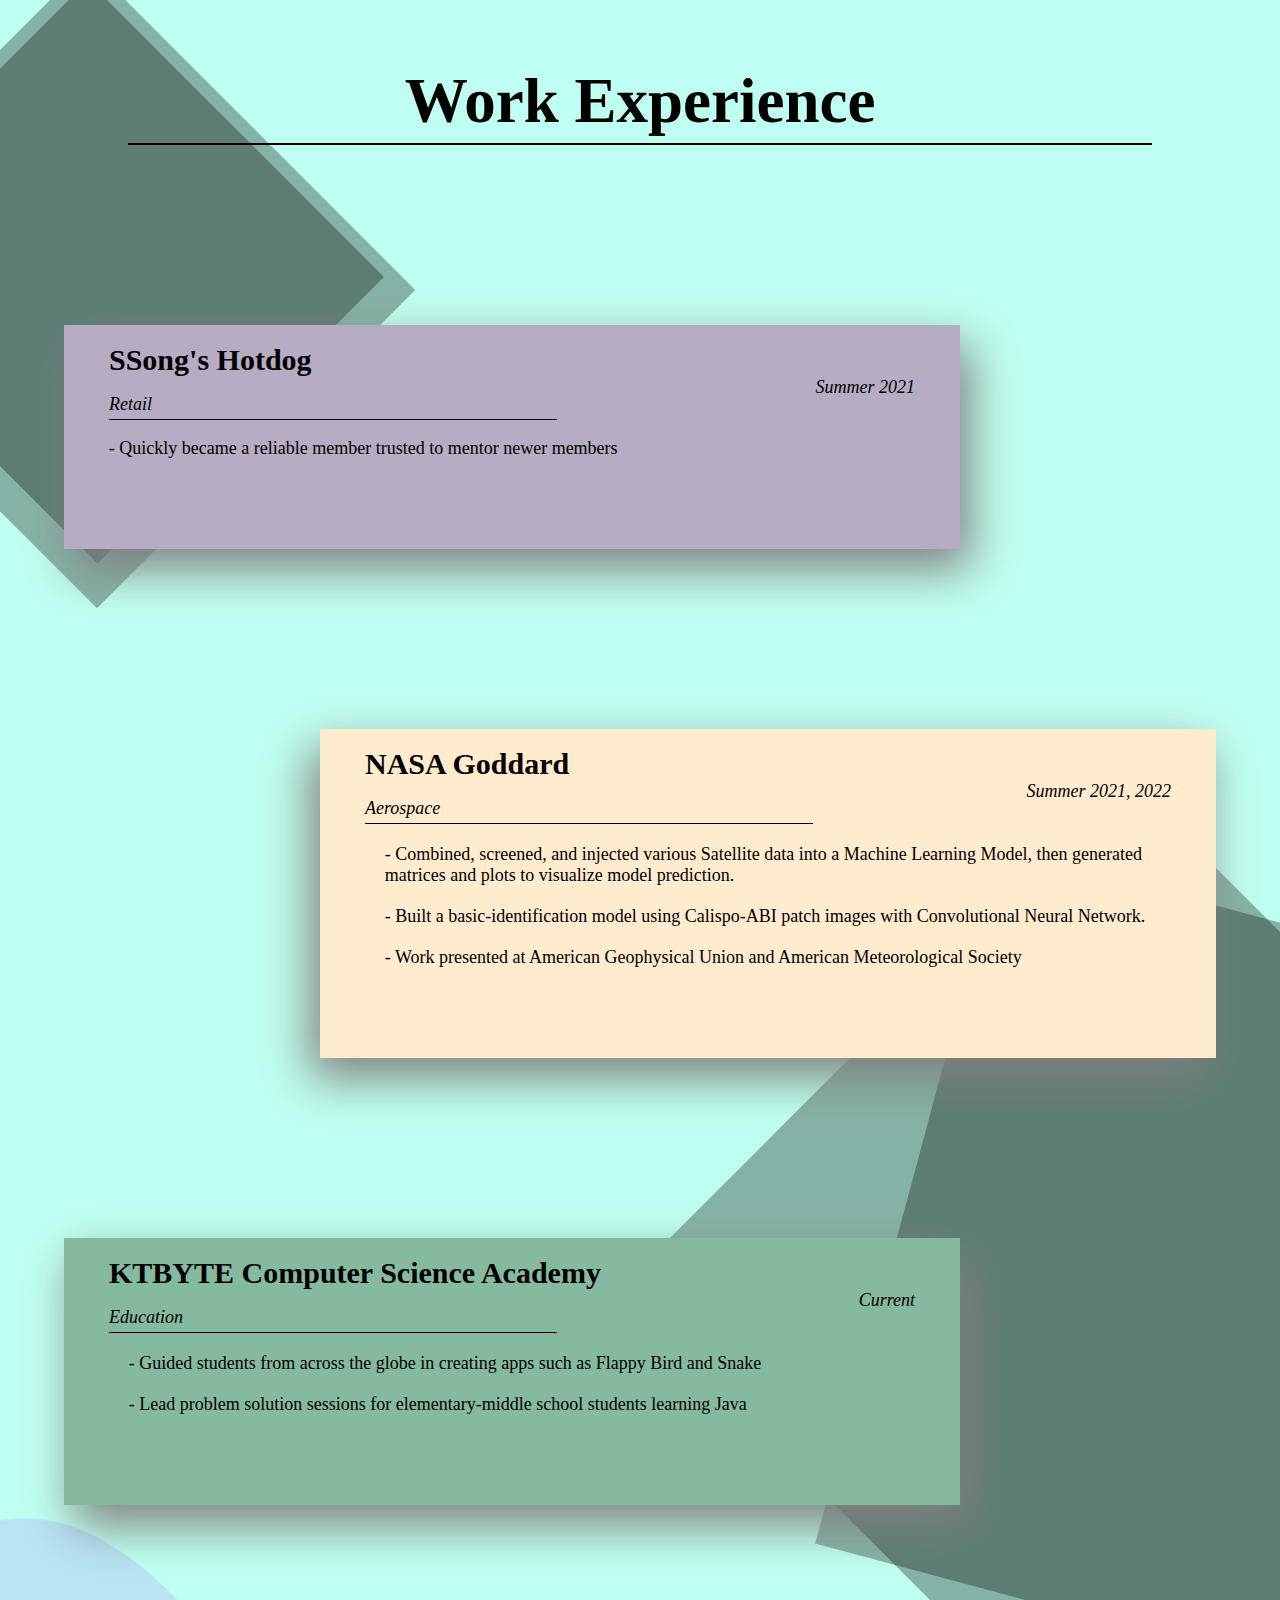
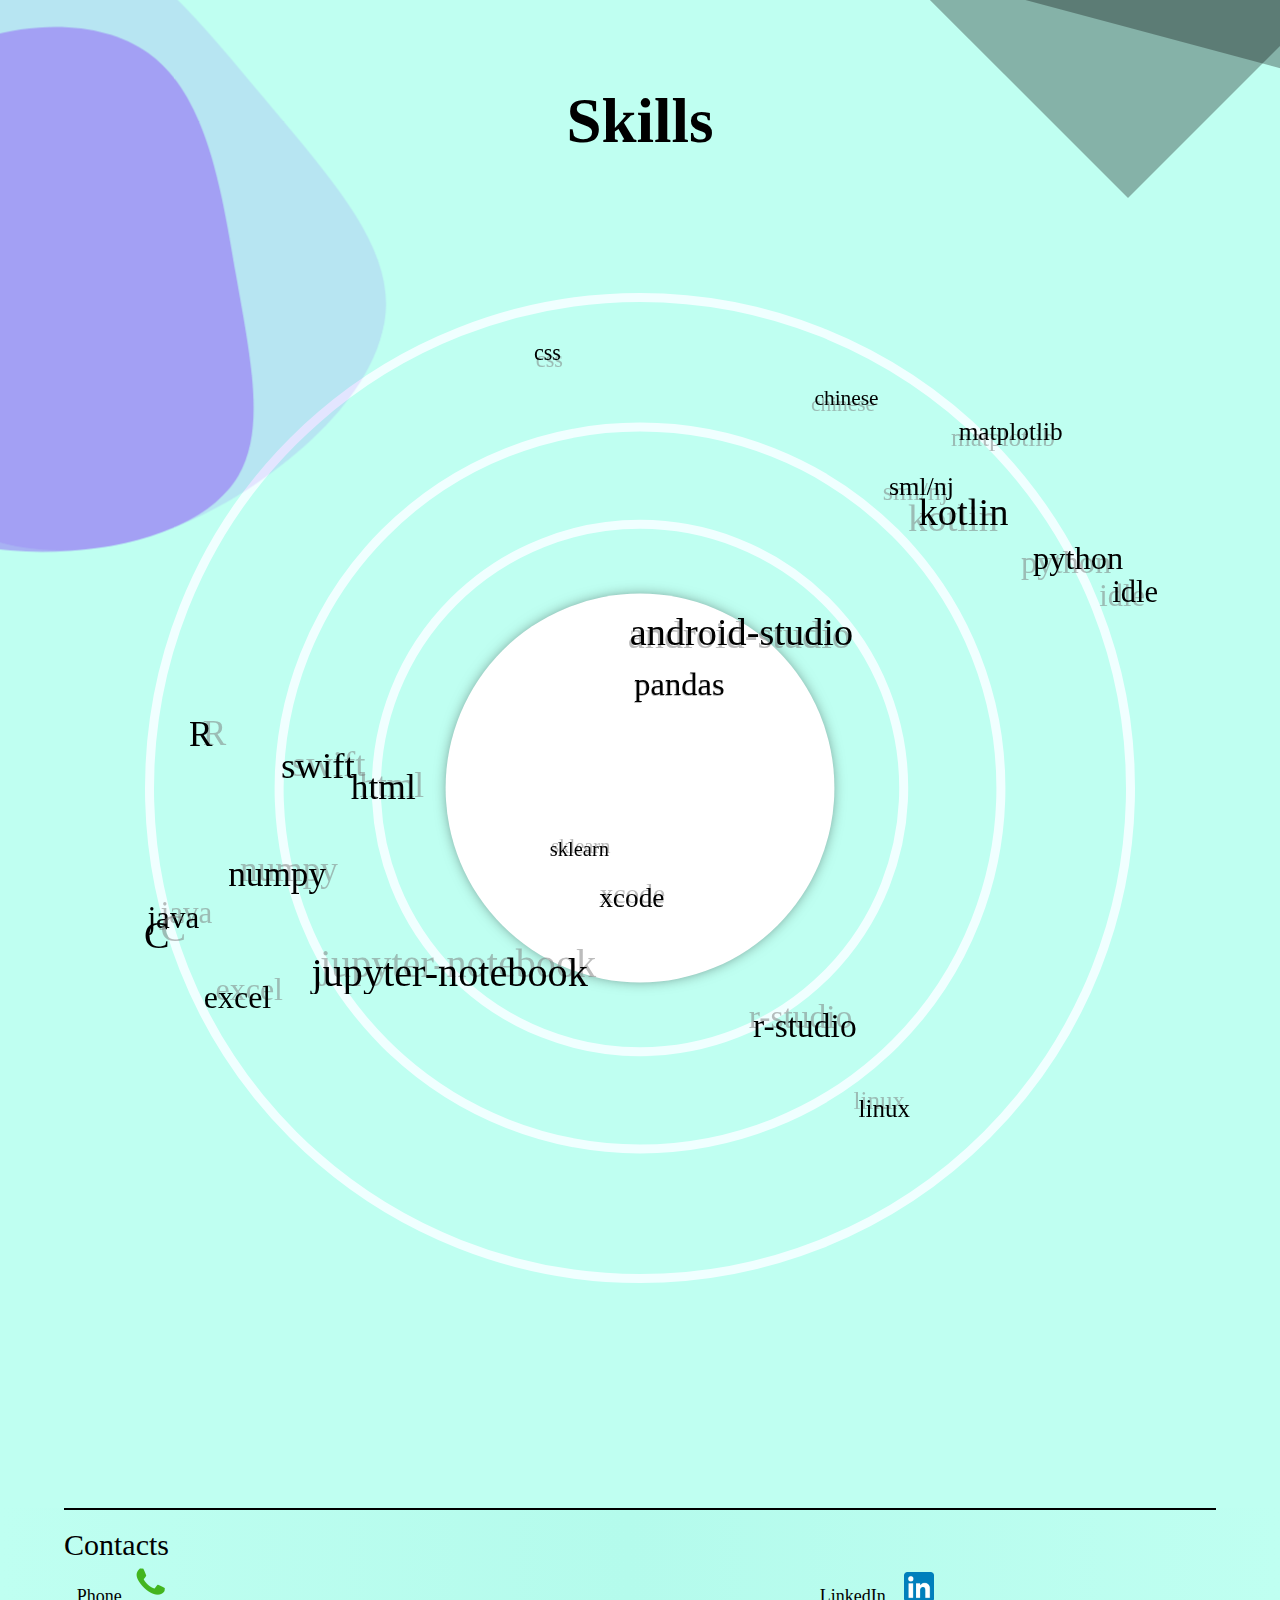
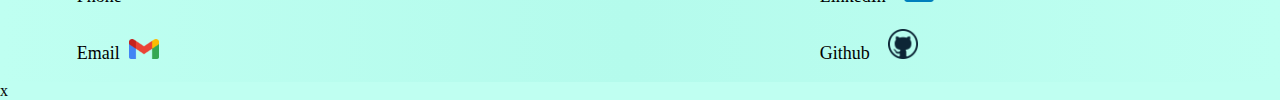
==== commit 2b875037: "Resize" ====
--- a/index.html
+++ b/index.html
@@ -3,8 +3,8 @@
     <head>
         <script type="text/javascript" src="https://ajax.googleapis.com/ajax/libs/jquery/1.8.2/jquery.min.js"></script>
         <script type="text/javascript" src="https://ajax.googleapis.com/ajax/libs/jqueryui/1.9.1/jquery-ui.min.js"></script>
-        <meta name="viewport" content="width=device-width, initial-scale=1">
-        <meta name="viewport" content="user-scalable=no"/>
+        <!-- <meta name="viewport" content="width=device-width, initial-scale=1"> -->
+        <meta name="viewport" content="width=1000; user-scalable=0;" />
         <title> ryqnsong.com </title>
         <link rel="icon" type="image/x-icon">
         <link rel = "stylesheet" href = "./styles/main.css"> 
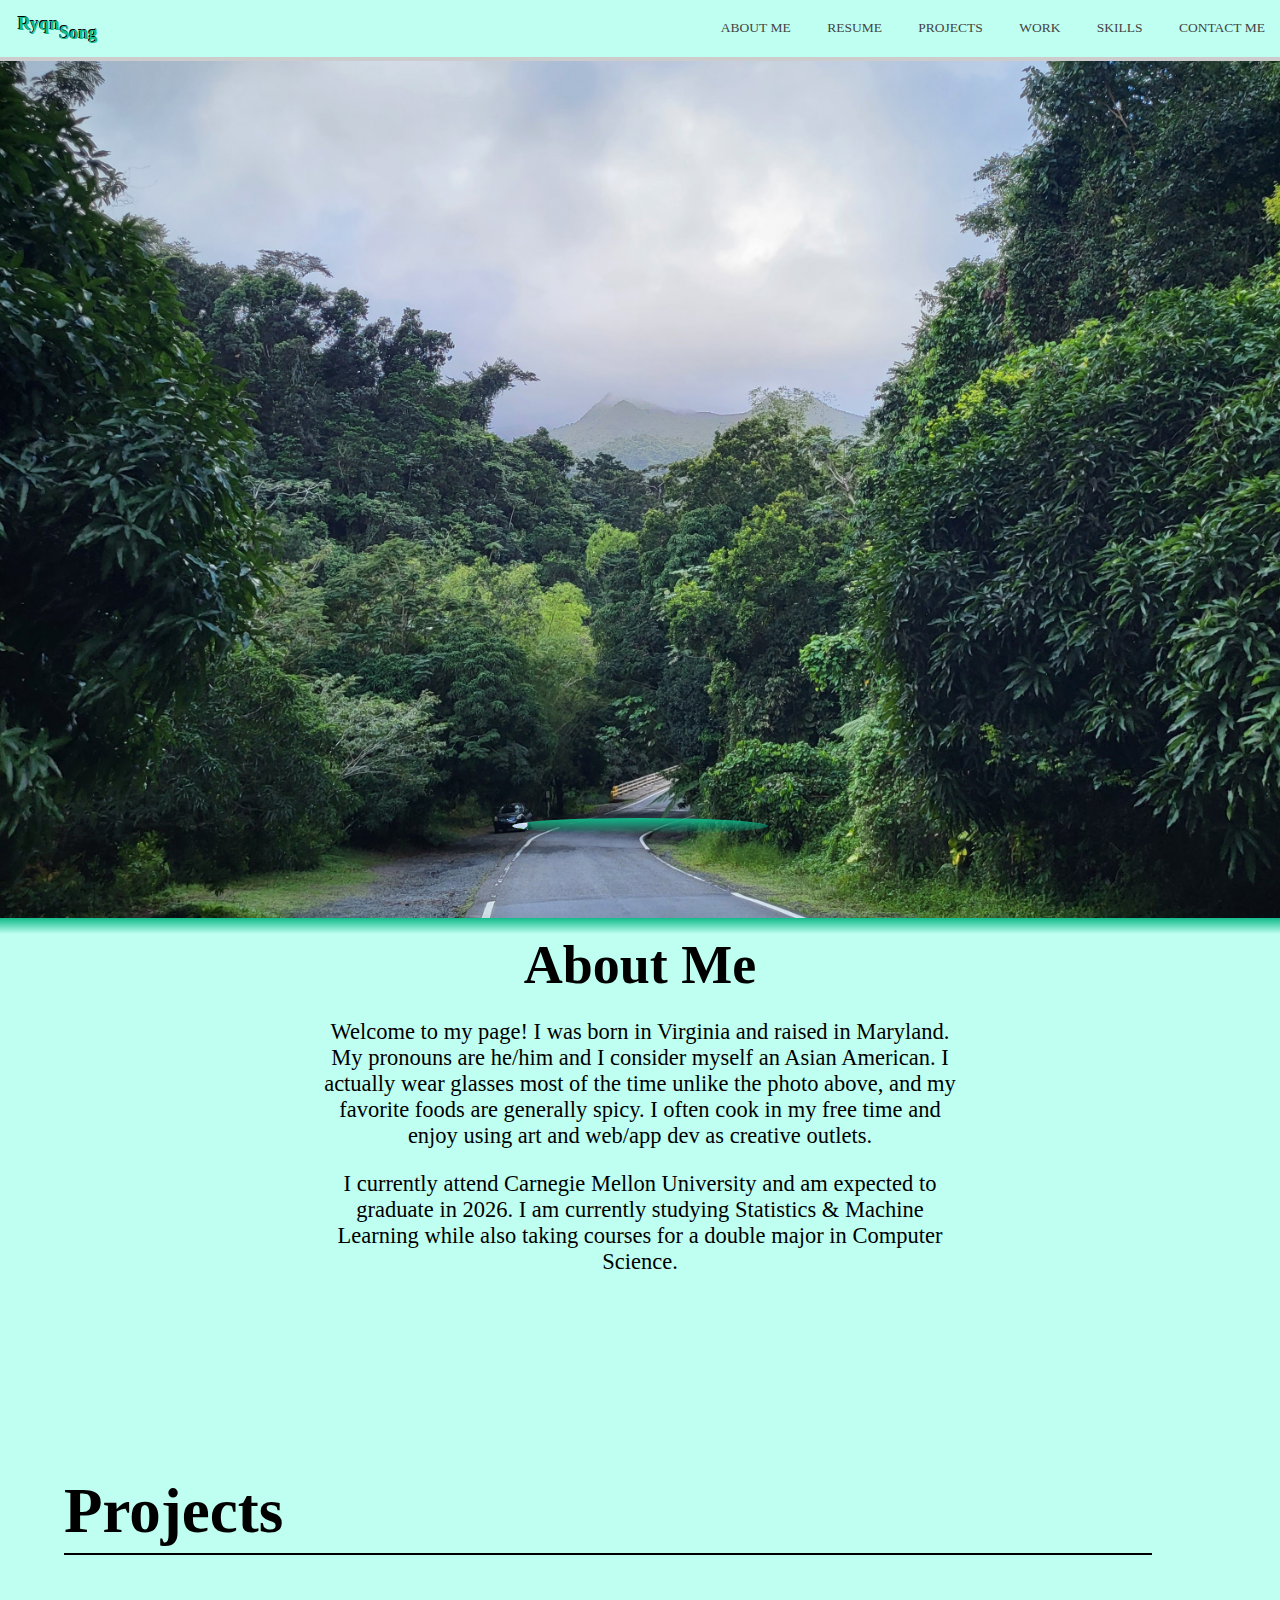
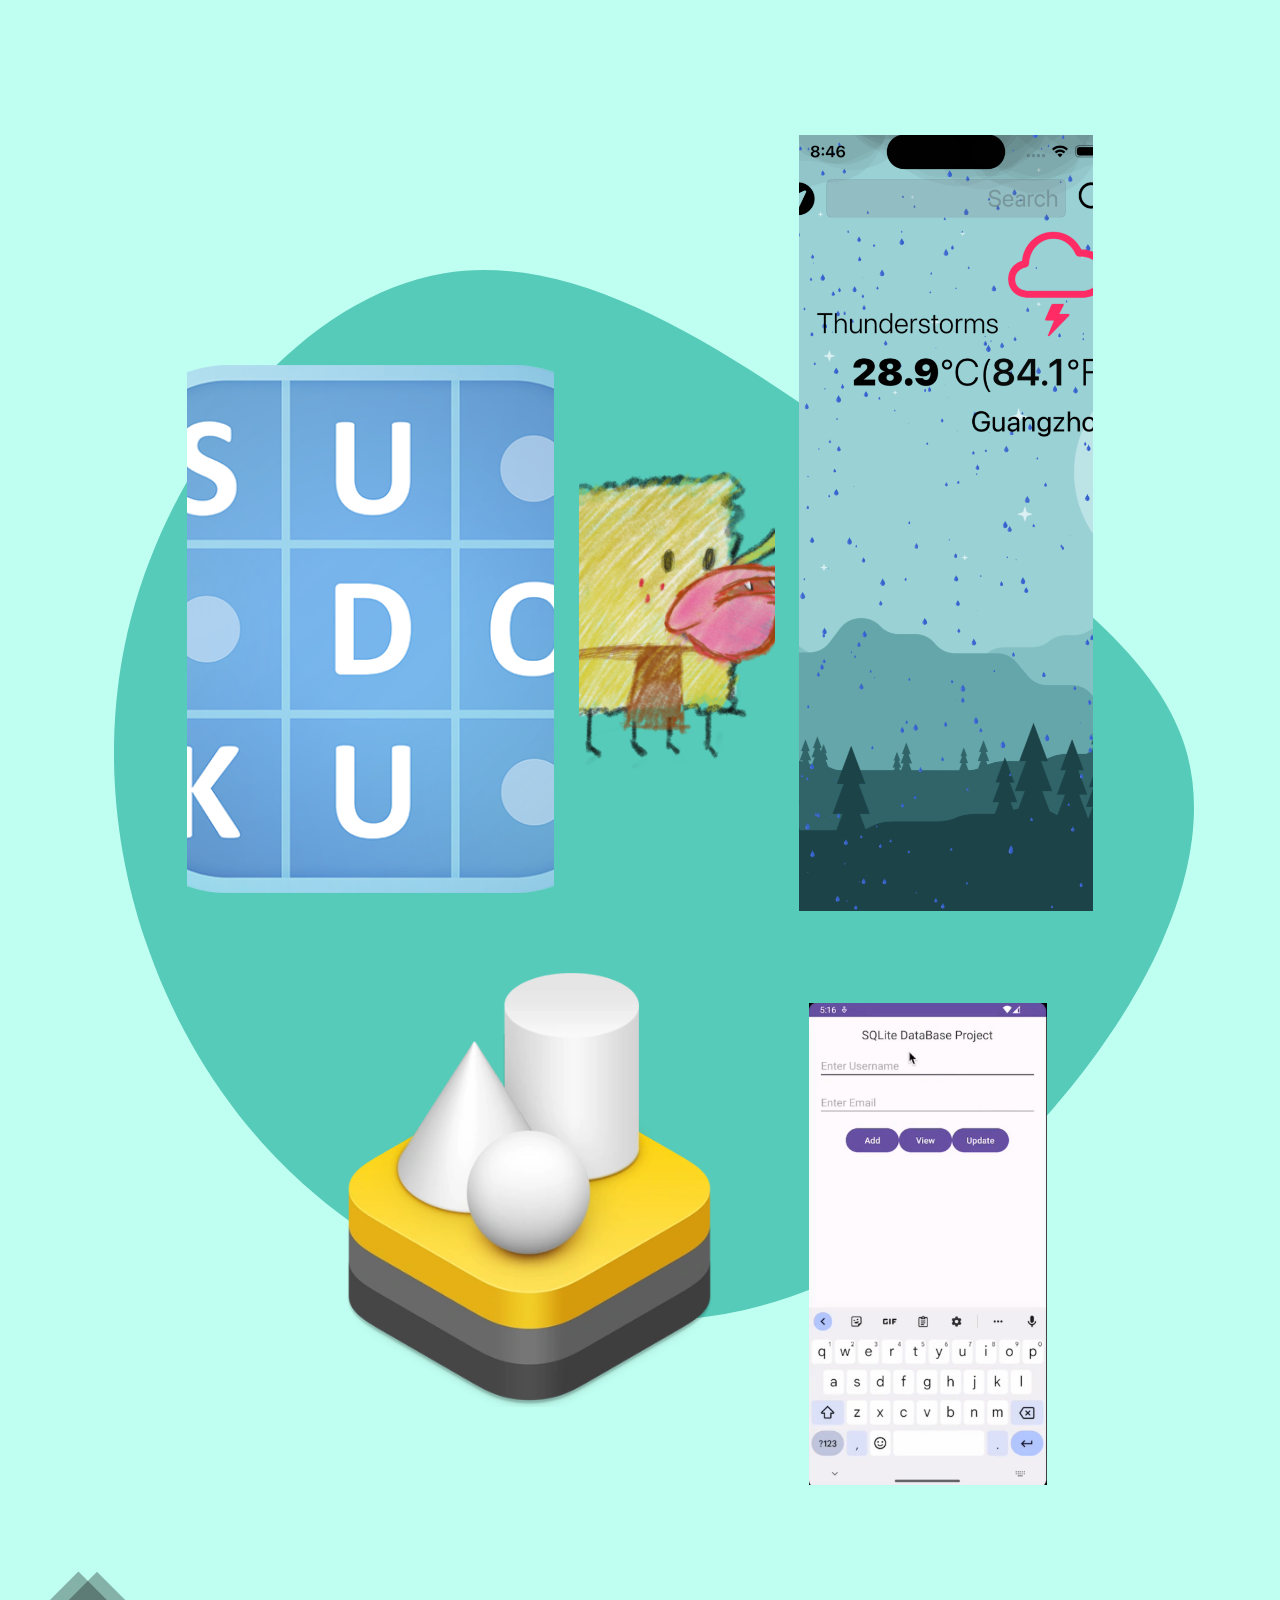
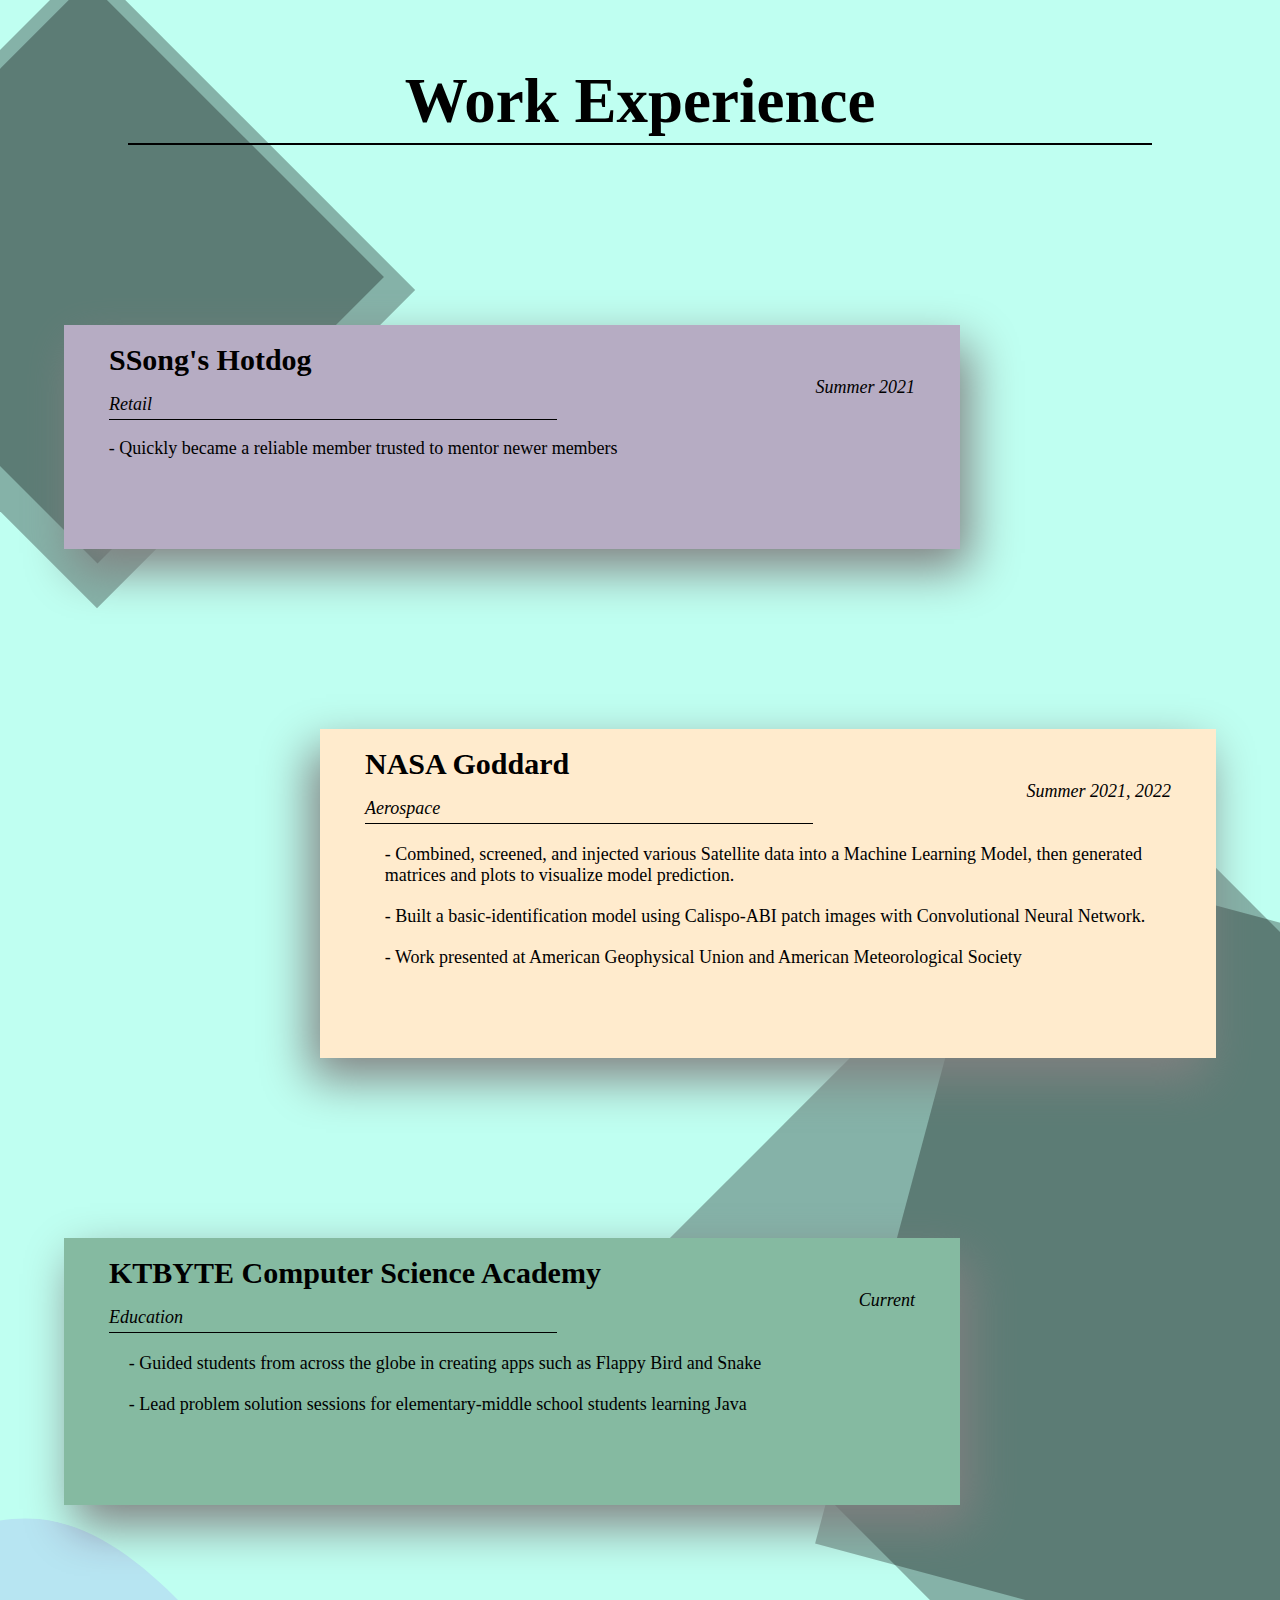
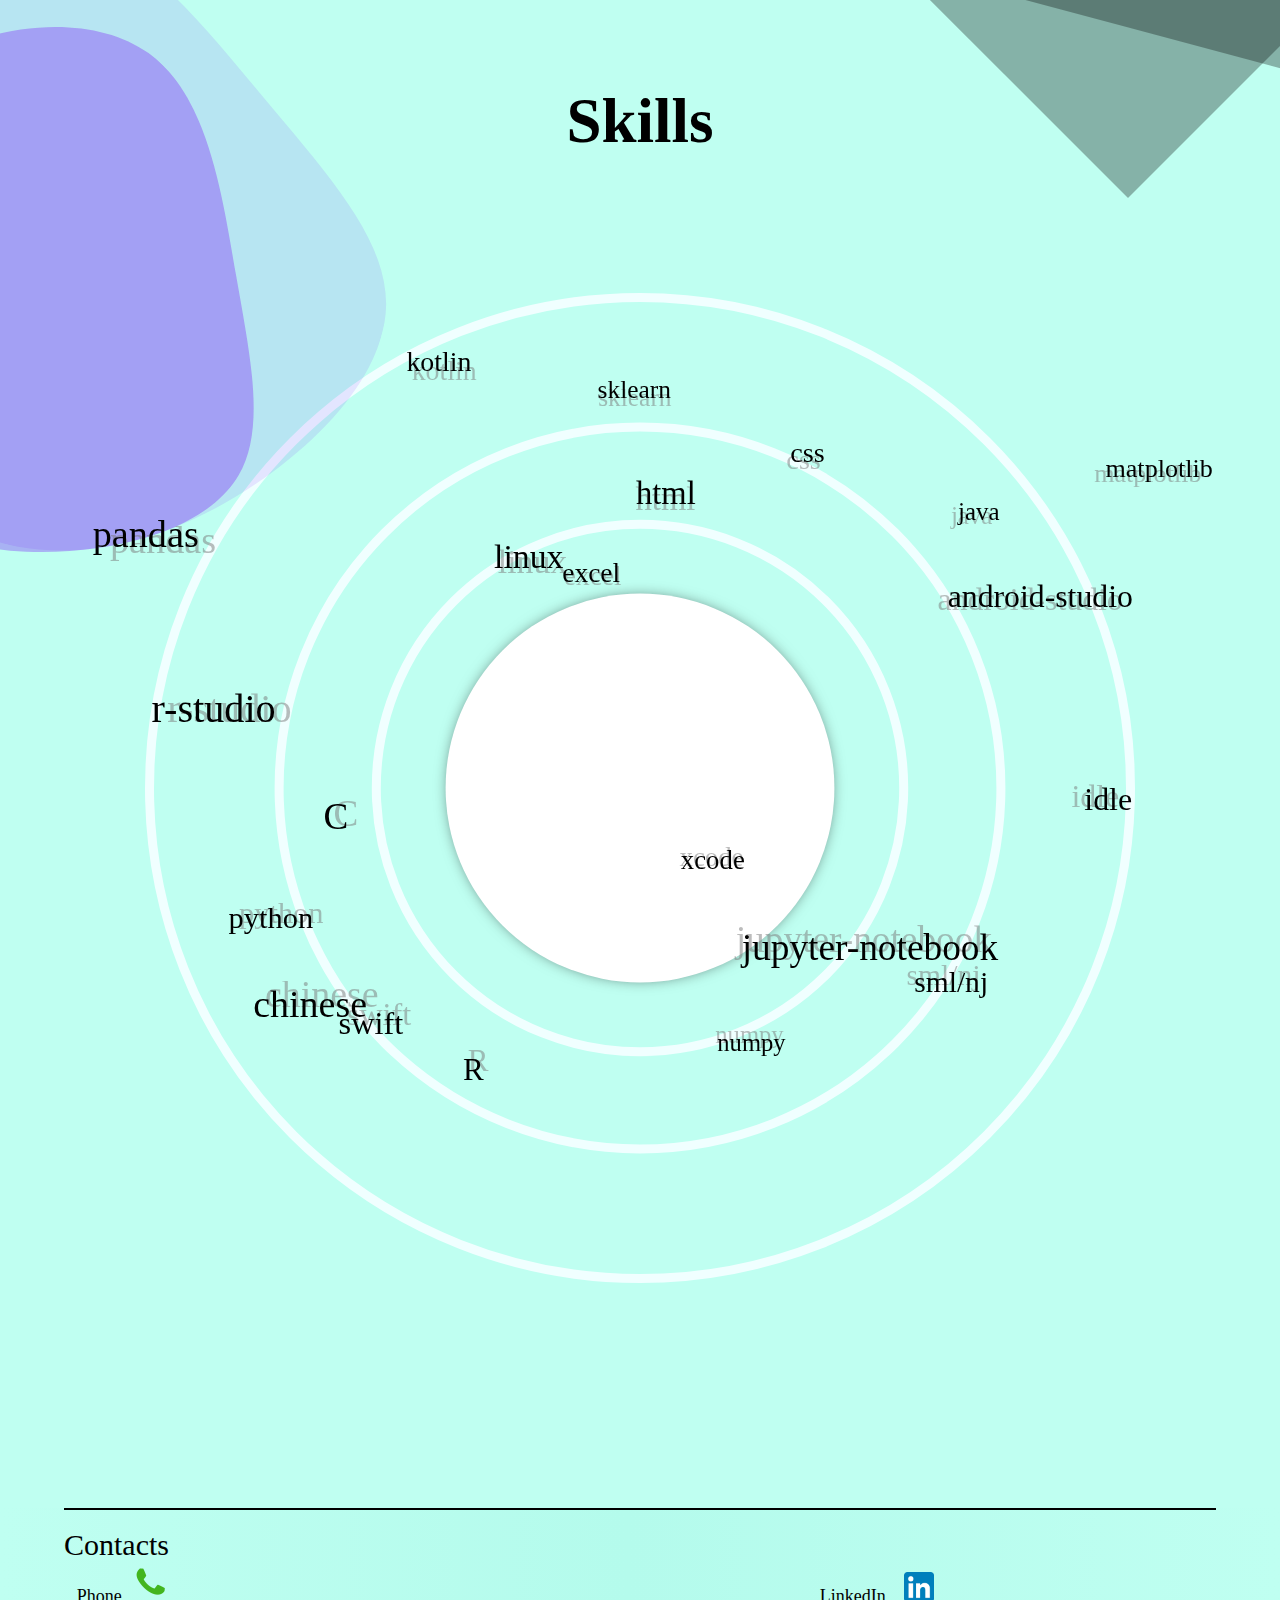
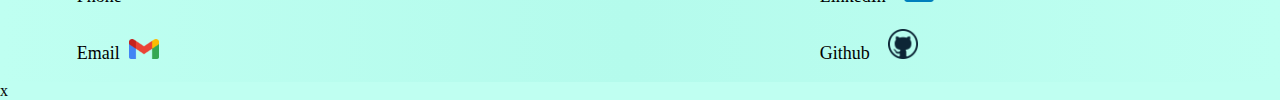
==== commit 51c8d408: "Resize" ====
--- a/index.html
+++ b/index.html
@@ -86,7 +86,7 @@
                         height: 30em;
                         border-width:0px
                         ">
-                        <div class="tk-blob" style="scale:1.2;
+                        <div class="tk-blob" style="
                         --time: 20s; --amount: 5; --fill: #56cbb9;">
                             <svg xmlns="http://www.w3.org/2000/svg" viewBox="0 0 747.2 726.7" >
                               <path d="M539.8 137.6c98.3 69 183.5 124 203 198.4 19.3 74.4-27.1 168.2-93.8 245-66.8 76.8-153.8 136.6-254.2 144.9-100.6 8.2-214.7-35.1-292.7-122.5S-18.1 384.1 7.4 259.8C33 135.6 126.3 19 228.5 2.2c102.1-16.8 213.2 66.3 311.3 135.4z"></path>
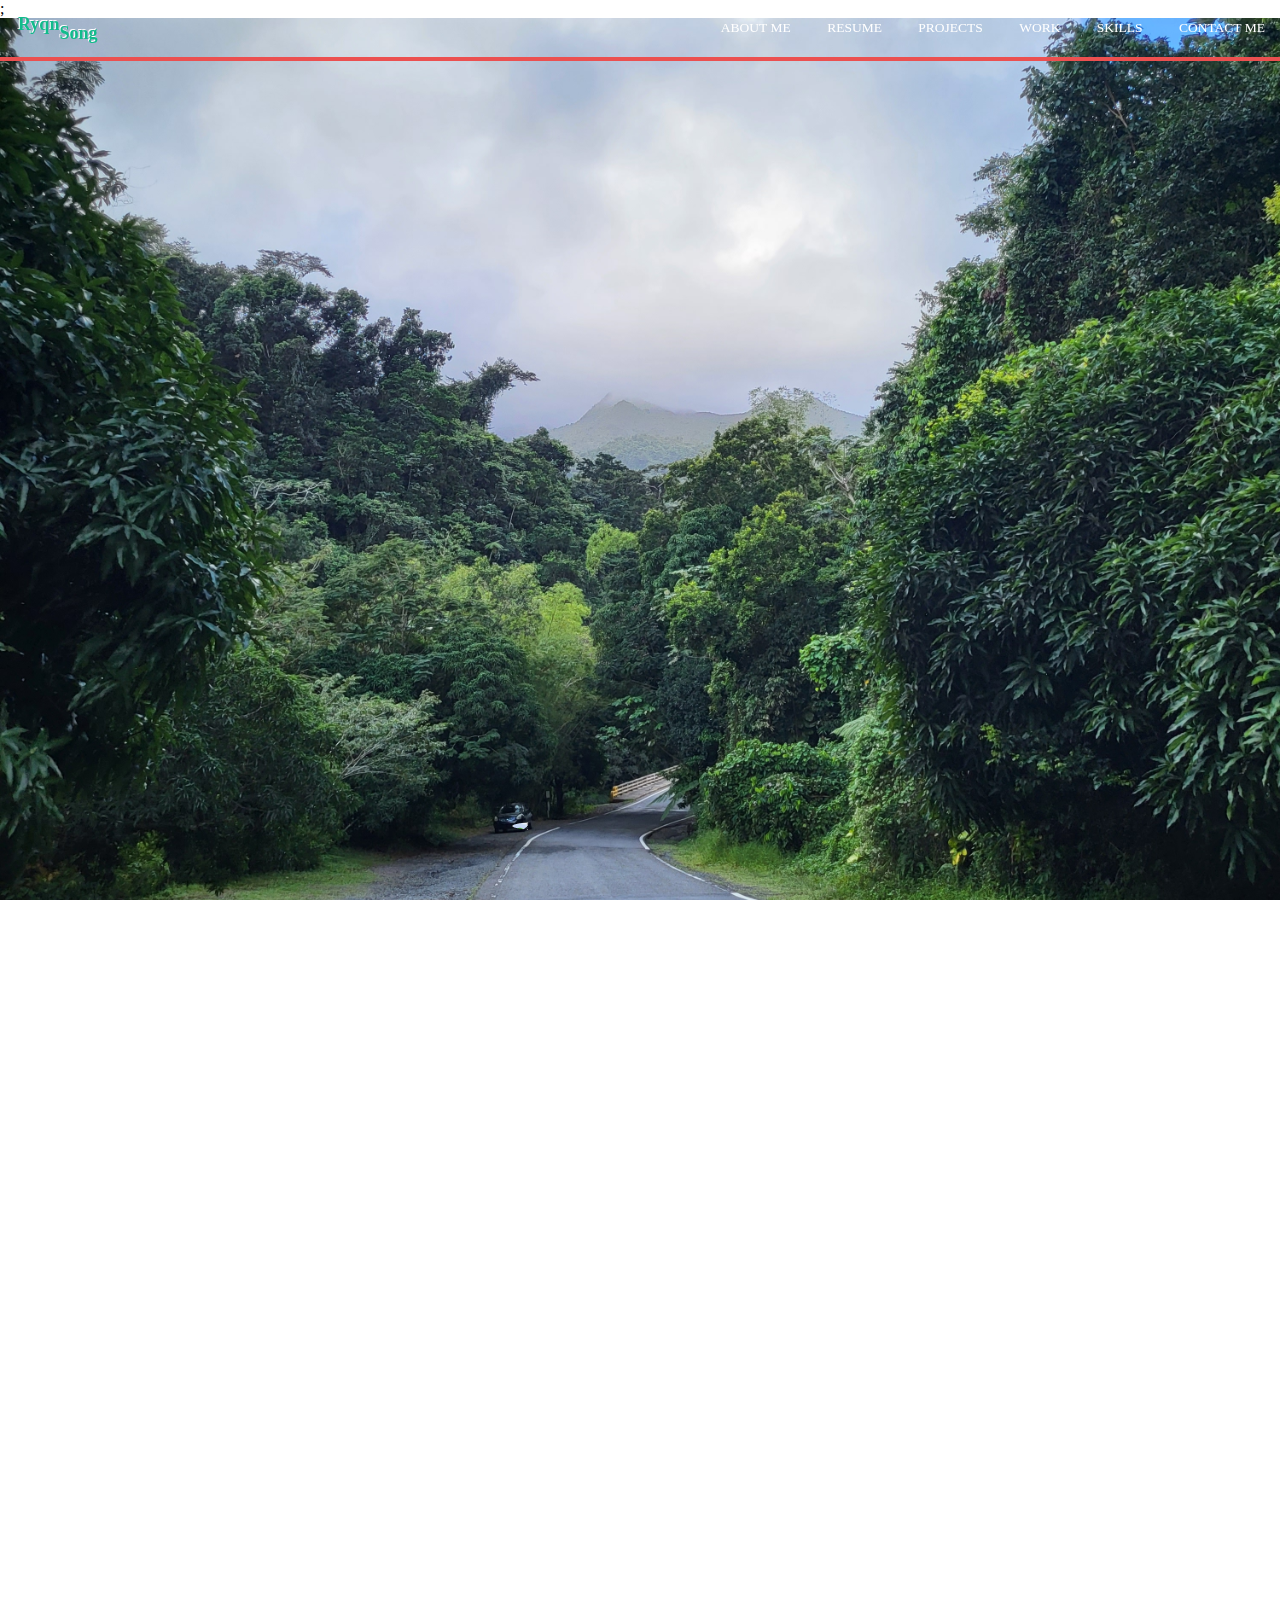
==== commit e718e1c0: "Stylization" ====
--- a/index.html
+++ b/index.html
@@ -125,38 +125,38 @@
 
                 <div class = "jobDesc left" style = "background-color:#B6ACC3">
                     <h1>SSong's Hotdog</h1>
-                    <p style = "display:inline-block;margin:0vh;margin-left:5vh;font-style:italic">
+                    <p style = "display:inline-block;margin:0vh;margin-left:5vh;font-style:italic" id = "t">
                         Retail
                     </p>
-                    <p style = "margin:0vh;margin-left:auto;float:right;margin-right:5vh;font-style:italic;text-align:right">
+                    <p style = "margin:0vh;margin-left:auto;float:right;margin-right:5vh;font-style:italic;text-align:right" id = "t">
                         Summer 2021
                     </p>
                     <div class = "line" style = "width:50%;height:1px;margin-left:5%;margin-right:10%;margin-bottom:0px"></div>
                     <div style = "margin-left:auto;margin-right:5%;width:90%;margin-bottom:10vh">
-                        <p style = "font-size:2vh">
+                        <p style = "font-size:2vh" id = "t">
                             - Quickly became a reliable member trusted to mentor newer members
                         </p>
                     </div>
                 </div>
                 <div class = "jobDesc right" style ="background-color:blanchedalmond">
                     <h1>NASA Goddard</h1>
-                    <p style = "display:inline-block;margin:0vh;margin-left:5vh;font-style:italic">
+                    <p style = "display:inline-block;margin:0vh;margin-left:5vh;font-style:italic" id = "t">
                         Aerospace
                     </p>
-                    <p style = "margin:0vh;margin-left:auto;float:right;margin-right:5vh;font-style:italic;text-align:right">
+                    <p style = "margin:0vh;margin-left:auto;float:right;margin-right:5vh;font-style:italic;text-align:right" id = "t">
                         Summer 2021, 2022
                     </p>
                     <div class = "line" style = "width:50%;height:1px;margin-left:5%;margin-right:10%;margin-bottom:0px"></div>
                     <div style = "margin-left:auto;margin-right:5%;width:90%;margin-bottom:10vh">
                         
-                        <p style = "font-size:2vh;margin:20px">
+                        <p style = "font-size:2vh;margin:20px" id = "t">
                             - Combined, screened, and injected various Satellite data into a Machine Learning Model,
                              then generated matrices and plots to visualize model prediction.
                         </p>
-                        <p style = "font-size:2vh;margin:20px">
+                        <p style = "font-size:2vh;margin:20px" id = "t">
                             - Built a basic-identification model using Calispo-ABI patch images with Convolutional Neural Network.
                         </p>  
-                        <p style = "font-size:2vh;margin:20px">
+                        <p style = "font-size:2vh;margin:20px" id = "t">
                             - Work presented at American Geophysical Union and American Meteorological Society
                         </p>  
                         
@@ -164,18 +164,18 @@
                 </div>
                 <div class = "jobDesc left" style = "background-color:#85BAA1">
                     <h1>KTBYTE Computer Science Academy</h1>
-                    <p style = "display:inline-block;margin:0vh;margin-left:5vh;font-style:italic">
+                    <p style = "display:inline-block;margin:0vh;margin-left:5vh;font-style:italic" id = "t">
                         Education
                     </p>
-                    <p style = "margin:0vh;margin-left:auto;float:right;margin-right:5vh;font-style:italic;text-align:right">
+                    <p style = "margin:0vh;margin-left:auto;float:right;margin-right:5vh;font-style:italic;text-align:right" id = "t">
                         Current
                     </p>
                     <div class = "line" style = "width:50%;height:1px;margin-left:5%;margin-right:10%;margin-bottom:0px"></div>
                     <div style = "margin-left:auto;margin-right:5%;width:90%;margin-bottom:10vh">
-                        <p style = "font-size:2vh;margin:20px">
+                        <p style = "font-size:2vh;margin:20px" id = "t">
                             - Guided students from across the globe in creating apps such as Flappy Bird and Snake
                         </p>
-                        <p style = "font-size:2vh;margin:20px">
+                        <p style = "font-size:2vh;margin:20px" id = "t">
                             - Lead problem solution sessions for elementary-middle school students learning Java
                         </p>
 
@@ -215,16 +215,12 @@
                         width: 22em;
                         height: 22em;
                         "></div>
-                        <div class = "bigCircle" style = "
-                        width: 30em;
-                        height: 30em;
-                        "></div>
-                        
-                        
-                    </div>
-                </div>
-            </div>
-            <div class = "Section" style = "background: linear-gradient(90deg, rgba(191,255,241,1) 0%, rgba(180,251,236,1) 49%, rgba(191,255,241,1) 100%);position:relative;min-height:10vh;margin-bottom:0%" id = "ContactMe">
+                        
+                        
+                    </div>
+                </div>
+            </div>
+            <div class = "Section" style = "position:relative;min-height:10vh;margin-bottom:0%" id = "ContactMe">
                 <div class = "line" style = "margin-left:5%;margin-right:5%;margin-bottom:0"></div>
                 <div>
                     <h1 style = "margin-left: 5%;font-size:30px; font-weight:100">Contacts</h1>
--- a/styles/main.css
+++ b/styles/main.css
@@ -1,15 +1,20 @@
+html,
 body {    
     margin: 0 !important;
     padding: 0 !important;
-    background: #BFFFF1;
+    background: url(https://i.pinimg.com/originals/44/6e/3b/446e3b79395a287ca32f7977dd83b290.jpg);
     overflow-x: hidden; 
     overflow-y:auto;
     min-width:1000px;
-}
-
-       
+    position: fixed;
+    height:100%;
+    
+}
+
+
 p {
     font-size:18px;
+    color:#fff;
 }
 
 h1{
@@ -22,23 +27,26 @@
 h2{
     font-family:"Comic Sans MS";
     margin-bottom:5px;
+    color:#fff;
 }
 
 h3{
     margin-bottom:5px;
     margin-top:0px;
     font-size:63px;
+    color:#fff;
+}
+
+#t{
+   color:black; 
 }
 
 .center {
     display: block;
-    margin-left: auto;
-    margin-right: auto;
+    margin: auto;
+    margin-top:0;
+    margin-bottom:0;
     text-align:center;
-}
-
-.fade {
-    background:linear-gradient(#11BB8B,rgb(0,0,0,0));
 }
 
 .header {
@@ -73,10 +81,12 @@
     color:#444;
     text-transform:uppercase;
     text-decoration:none;
+    color:#fff;
 }
 nav a::hover{
     scale:1.1;
-    color:#000;   
+    color:#000;
+    color:#fff;   
 }
 nav a::before{
     right:12px;
@@ -97,7 +107,7 @@
 }
 
 .name{
-    text-shadow: -1px -1px 0 #000;
+    text-shadow: -1px -1px 0 #fff;
     margin-top:2vh;
     margin-bottom:2vh;
     font-size:18px;
@@ -109,20 +119,21 @@
     top: 0;
     z-index:2;
     width: 100%;
+    background: url(https://i.pinimg.com/originals/44/6e/3b/446e3b79395a287ca32f7977dd83b290.jpg);
 }
 
 
 .progress-container {
     width: 100%;
     height: 4px;
-    background: #ccc;
+    background: #eb5050;
 }
 
 /* The progress bar (scroll indicator) */
 .progress-bar {
     /* margin-top:42px; */
     height: 4px;
-    background: #04AA6D;
+    background: rgb(255, 255, 255);
     width: 0%;
     z-index:2;
 }
@@ -138,7 +149,7 @@
     padding:0px;
     padding-left: 15px;
     display:inline-block;
-    background: #11BB8B;
+    background: #fff;
     border:#07764e;
     border-width:2px;
     width:42%;
@@ -167,6 +178,7 @@
     Left:0;
     width: 100%;
     height: 100%;
+    min-width:1000px;
     background: url("../images/background.jpg");
     background-attachment: fixed;
     background-position: center;
@@ -179,6 +191,7 @@
     min-height:160vh;
     height:auto;
     margin-bottom:20vh;
+    color:black;
 }
 
 .circle {
@@ -189,7 +202,7 @@
     top: 50px; left: 50px;
     bottom: 50px; right: 50px;
     z-index:-1;
-    background: #fff;
+    background: rgb(103, 155, 186);
     border-radius: 50%;
     box-shadow: 0px 0px 17px -5px rgba(0,0,0,0.65);
   }
@@ -204,7 +217,7 @@
     border-radius: 50%;
     border-width:10px;
     border-style:solid;
-    border-color:azure;
+    border-color:rgb(52, 167, 167);
 }
 
 
@@ -212,7 +225,7 @@
 
 .line {
     height: 2px;
-    background: black;
+    background: white;
     margin-bottom:20vh;
 }
 
@@ -227,7 +240,7 @@
     transform:scale(1.2);
     z-index:1;
     filter: blur(0px); 
-    color:black;
+    color:rgb(58, 43, 43);
     font-size:10vh;
     vertical-align: middle;
     cursor:grab;
@@ -263,17 +276,18 @@
     margin-bottom:20vh;
     position:relative;
     overflow:auto;
+    color:black;
 }
 .left{
     margin-left:0;
     right:-5%;
-    box-shadow: 10px 20px 5vh grey;
+    box-shadow: 5px 10px 2.5vh grey;
 }
 
 .right{
     margin-left:auto;
     right:5%;
-    box-shadow: -10px 20px 5vh grey;
+    box-shadow: -5px 10px 2.5vh grey;
 }
 
 .word {
@@ -304,6 +318,7 @@
     animation-timing-function: ease-in-out;
     margin-left: 30px;
     margin-top: 5px;
+    color:white;
 }
 
 @keyframes floating {
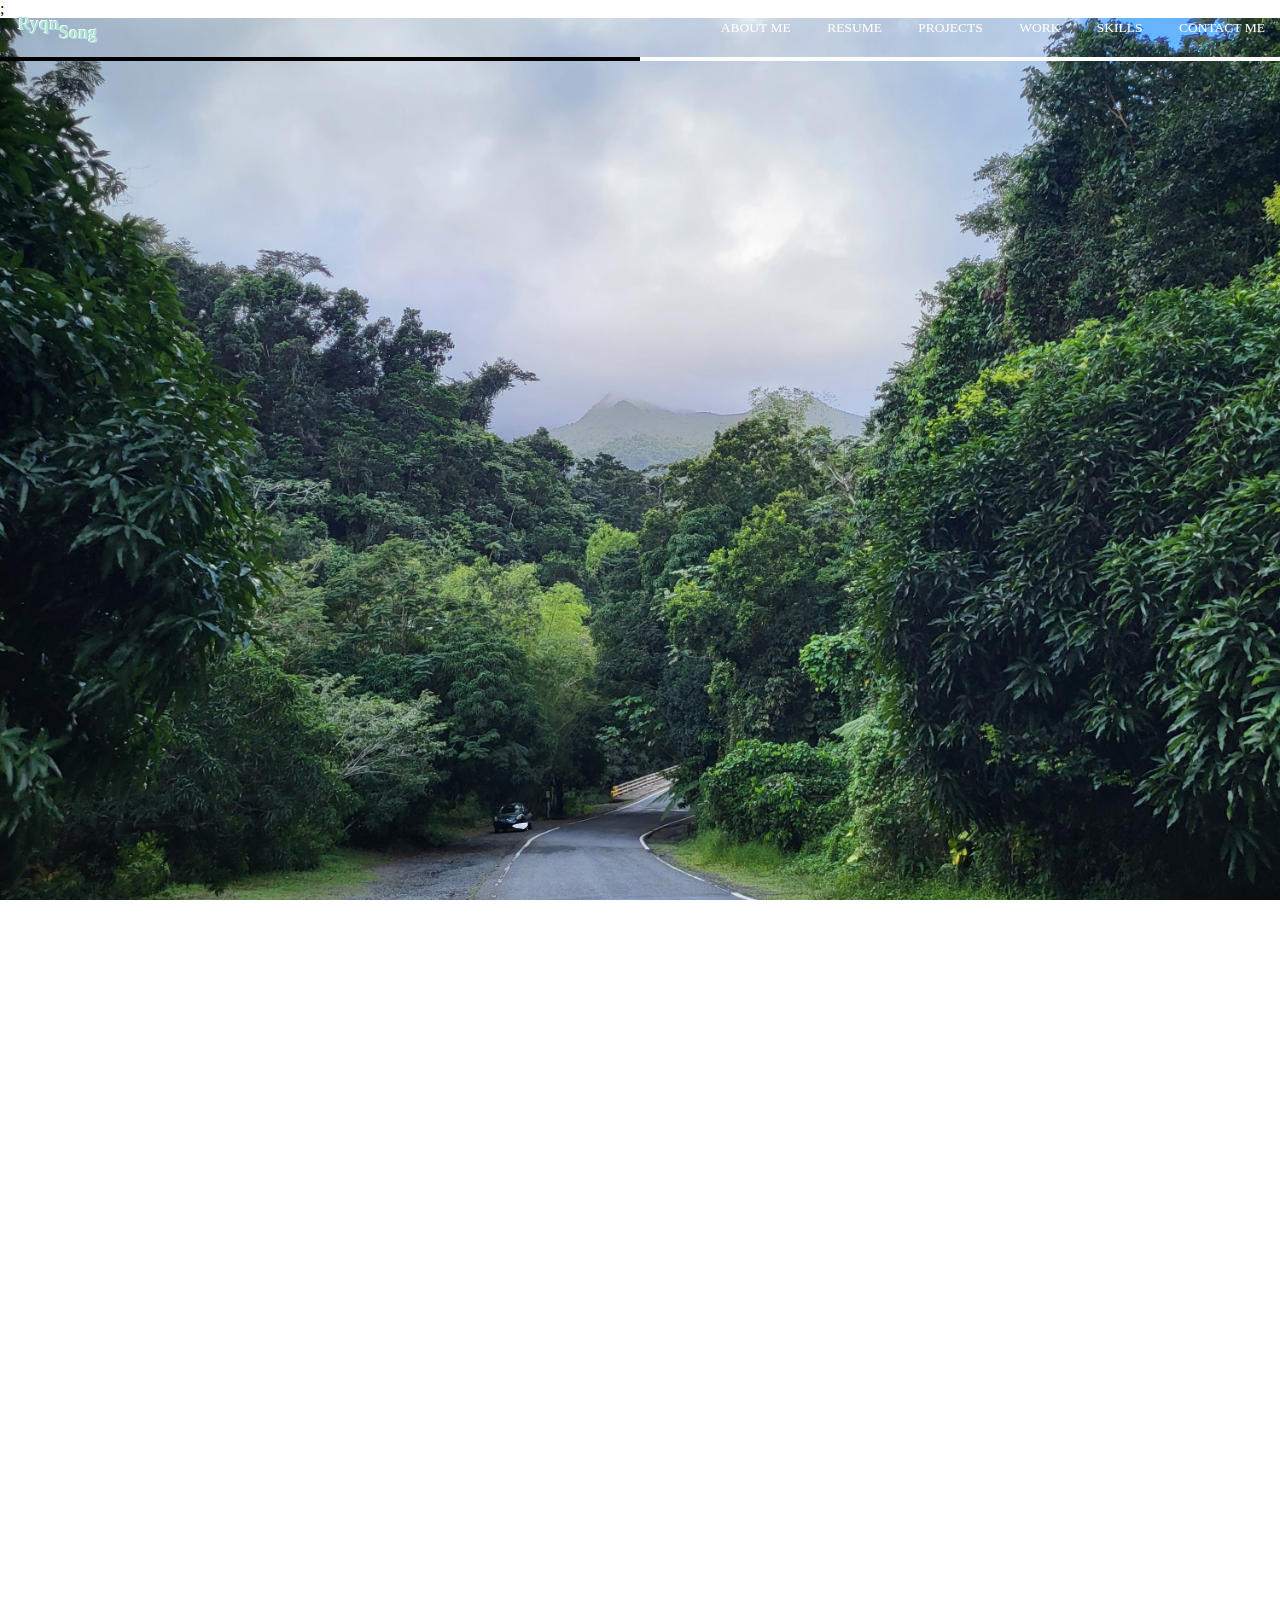
==== commit 4bfa13cf: "Nacbar update" ====
--- a/index.html
+++ b/index.html
@@ -38,9 +38,6 @@
             <div class="progress-container">
               <div class="progress-bar" id="myBar"></div>
             </div>
-            <!-- <div class = "navBar">
-                <h1 style="color:black;vertical-align:text-top;margin:0px">Placeholders</h1>
-            </div> -->
         </div>
        
 
@@ -223,7 +220,7 @@
             <div class = "Section" style = "position:relative;min-height:10vh;margin-bottom:0%" id = "ContactMe">
                 <div class = "line" style = "margin-left:5%;margin-right:5%;margin-bottom:0"></div>
                 <div>
-                    <h1 style = "margin-left: 5%;font-size:30px; font-weight:100">Contacts</h1>
+                    <h1 style = "margin-left: 5%;font-size:30px; font-weight:100" id = "w">Contacts</h1>
                 </div>
                 <div style = "margin-left:6%">
                     <div style = "display:inline-block;width:61%;position:relative">
@@ -259,13 +256,12 @@
             headerBg.style.top =  window.pageYOffset/50 + 'px'
         })
 
-        window.addEventListener('scroll', () => {
+        window.addEventListener('scroll', function() {
             var winScroll = document.body.scrollTop || document.documentElement.scrollTop;
             var height = document.documentElement.scrollHeight - document.documentElement.clientHeight;
             var scrolled = (winScroll / height) * 100;
             document.getElementById("myBar").style.width = scrolled + "%";
-
-        });
+        })
     
     </script>
 
--- a/styles/main.css
+++ b/styles/main.css
@@ -4,11 +4,10 @@
     padding: 0 !important;
     background: url(https://i.pinimg.com/originals/44/6e/3b/446e3b79395a287ca32f7977dd83b290.jpg);
     overflow-x: hidden; 
-    overflow-y:auto;
+    overflow-y:scroll;
     min-width:1000px;
     position: fixed;
-    height:100%;
-    
+    height:100%; 
 }
 
 
@@ -40,6 +39,9 @@
 #t{
    color:black; 
 }
+#w{
+    color:white;
+}
 
 .center {
     display: block;
@@ -50,8 +52,8 @@
 }
 
 .header {
-    color: #11BB8B;
-    background: #BFFFF1;
+    color: #ace6d5;
+    background: url(https://i.pinimg.com/originals/44/6e/3b/446e3b79395a287ca32f7977dd83b290.jpg);
     z-index:2;
 }
 
@@ -94,7 +96,7 @@
     display:block;
     height:5px;
     width:100%;
-    background-color: #444;
+    background-color: #82c1e0;
     position:absolute;
     top:0;
     width:0%;
@@ -119,22 +121,19 @@
     top: 0;
     z-index:2;
     width: 100%;
-    background: url(https://i.pinimg.com/originals/44/6e/3b/446e3b79395a287ca32f7977dd83b290.jpg);
-}
-
+}
 
 .progress-container {
     width: 100%;
     height: 4px;
-    background: #eb5050;
+    background: #ffffff;
 }
 
 /* The progress bar (scroll indicator) */
 .progress-bar {
-    /* margin-top:42px; */
     height: 4px;
-    background: rgb(255, 255, 255);
-    width: 0%;
+    background: #000000;
+    width: 50%;
     z-index:2;
 }
 
